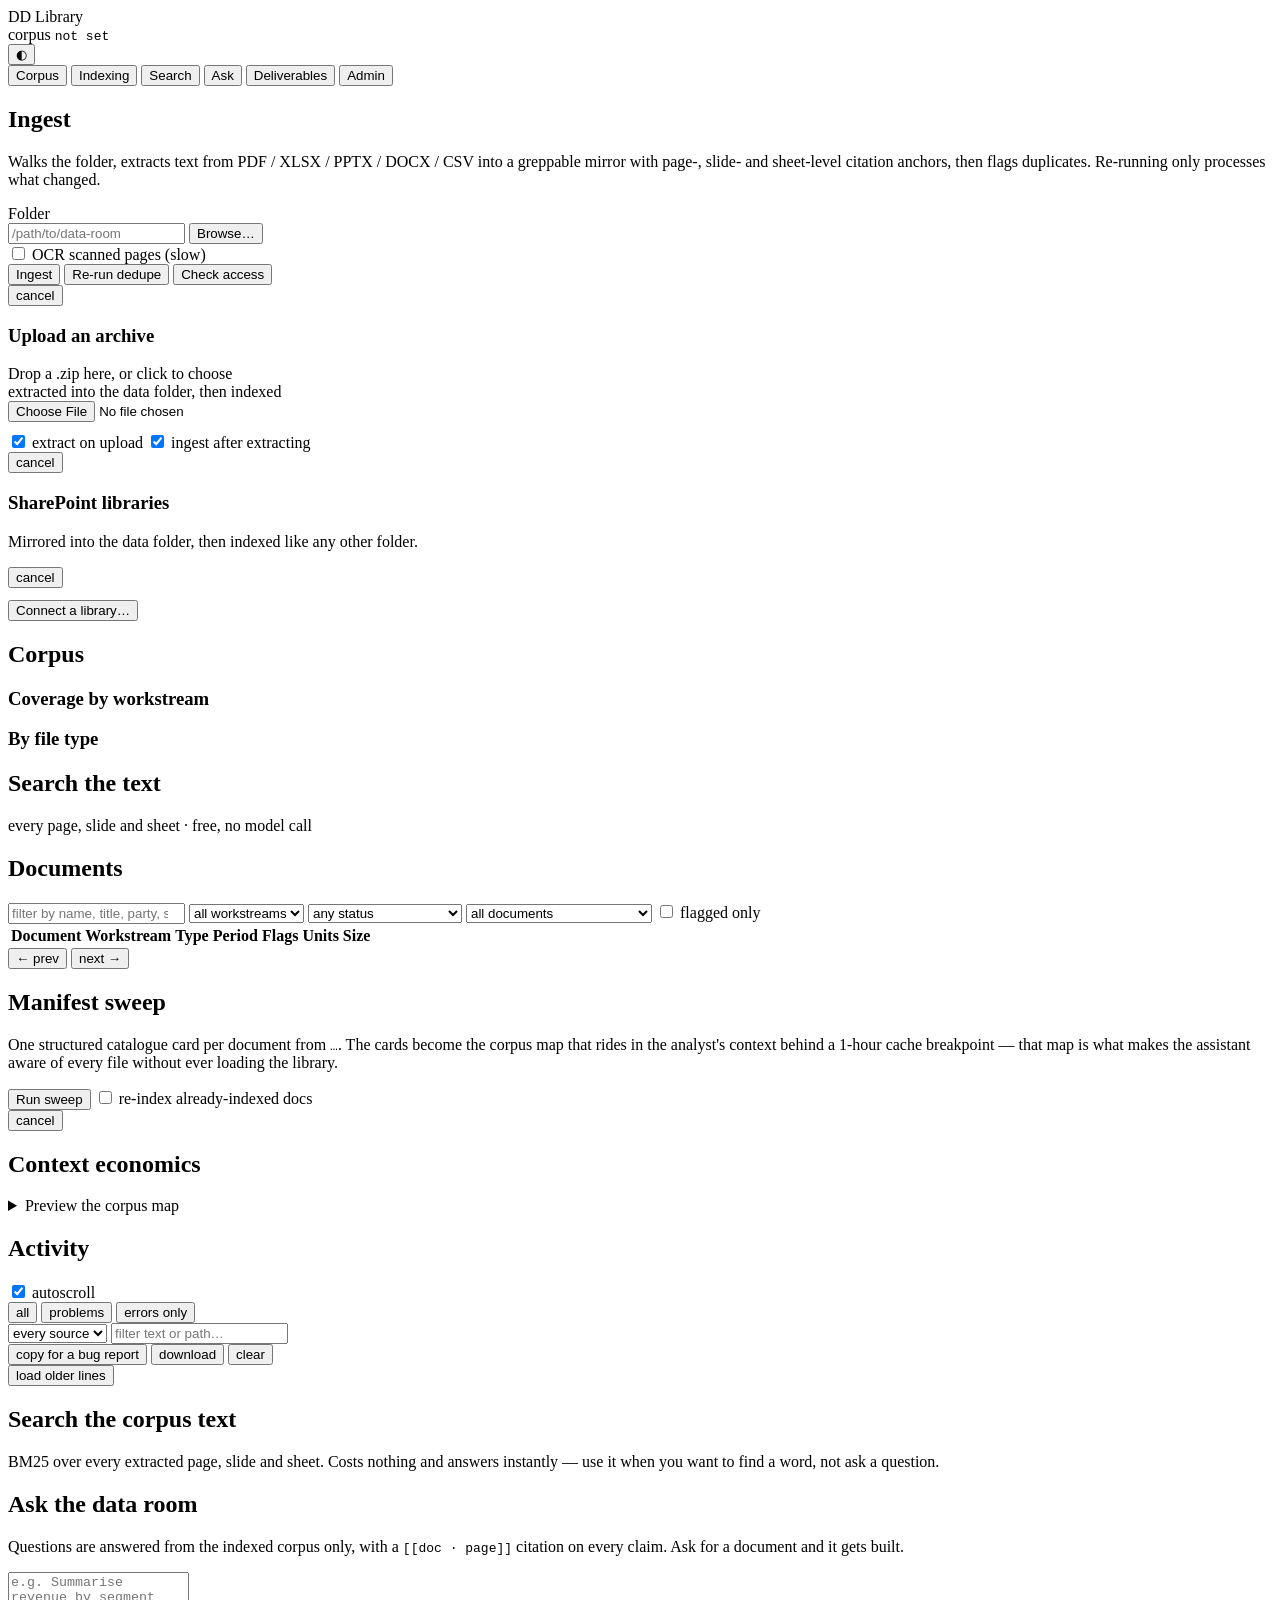
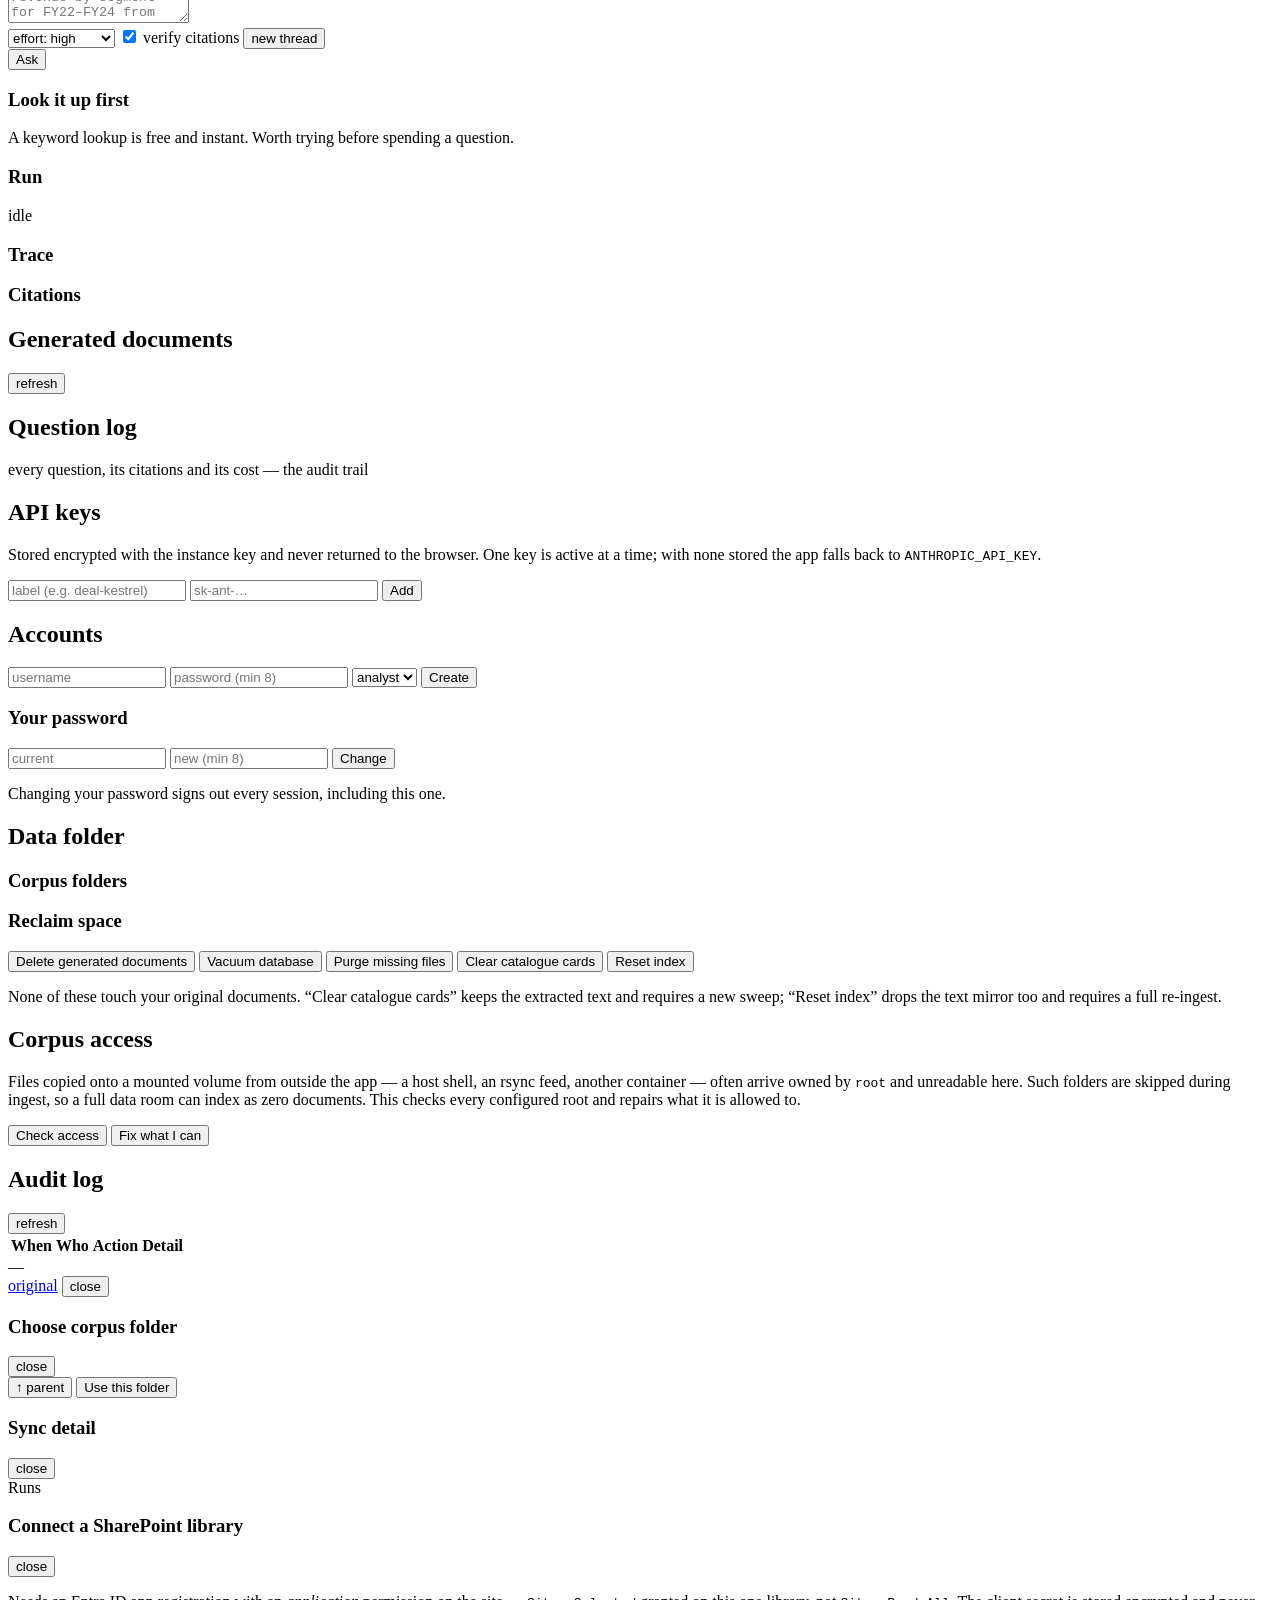
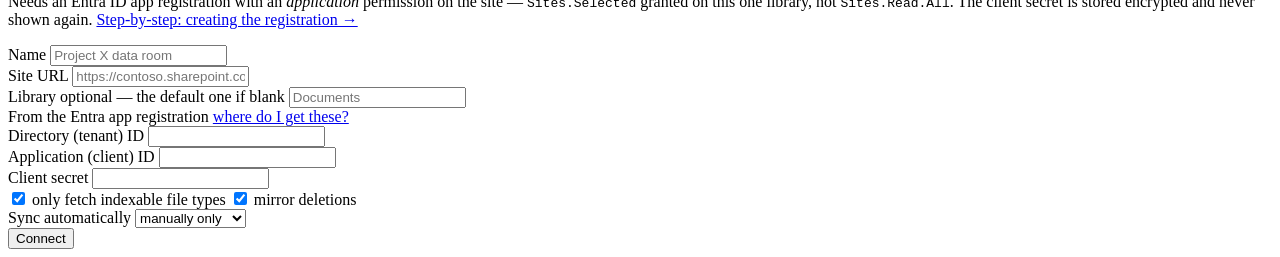
==== web/index.html @ c5b04a17 "Merge main into the search branch PR #7 (sync detail) landed on main after this branch was cut. Both" ====
<!doctype html>
<html lang="en">
<head>
<meta charset="utf-8">
<meta name="viewport" content="width=device-width, initial-scale=1">
<title>DD Library</title>
<link rel="icon" href="data:image/svg+xml,%3Csvg xmlns='http://www.w3.org/2000/svg' viewBox='0 0 32 32'%3E%3Crect width='32' height='32' rx='7' fill='%230f766e'/%3E%3Crect x='9' y='8' width='4' height='16' rx='1' fill='white'/%3E%3Crect x='16' y='8' width='4' height='16' rx='1' fill='white' opacity='.65'/%3E%3C/svg%3E">
<link rel="stylesheet" href="/styles.css">
</head>
<body>

<header class="topbar">
  <div class="brand">
    <span class="mark"></span>
    <span>DD&nbsp;Library</span>
  </div>
  <div class="root-line">
    <span class="muted">corpus</span>
    <code id="corpusRoot">not set</code>
  </div>
  <div class="pills" id="headPills"></div>
  <span class="userchip" id="userChip"></span>
  <button class="ghost" id="themeToggle" title="Toggle theme">◐</button>
</header>

<nav class="tabs" id="tabs">
  <button data-tab="corpus" class="active">Corpus</button>
  <button data-tab="sweep">Indexing</button>
  <button data-tab="search">Search</button>
  <button data-tab="ask">Ask</button>
  <button data-tab="deliverables">Deliverables</button>
  <button data-tab="admin" id="adminTabBtn" class="hidden">Admin</button>
</nav>

<main>
  <!-- ─────────────── CORPUS ─────────────── -->
  <section id="tab-corpus" class="tab active">
    <div class="grid-2">
      <div class="card">
        <h2>Ingest</h2>
        <p class="muted small">
          Walks the folder, extracts text from PDF / XLSX / PPTX / DOCX / CSV into a greppable
          mirror with page-, slide- and sheet-level citation anchors, then flags duplicates.
          Re-running only processes what changed.
        </p>
        <div class="field">
          <label for="ingestPath">Folder</label>
          <div class="row">
            <input id="ingestPath" type="text" spellcheck="false" placeholder="/path/to/data-room">
            <button class="ghost" id="browseBtn">Browse…</button>
          </div>
        </div>
        <div class="row wrap gap">
          <label class="check"><input type="checkbox" id="ocrToggle"> OCR scanned pages <span class="muted small">(slow)</span></label>
        </div>
        <div class="row gap">
          <button id="ingestBtn" class="primary">Ingest</button>
          <button id="dedupeBtn" class="ghost">Re-run dedupe</button>
          <button id="accessQuickBtn" class="ghost hidden">Check access</button>
        </div>
        <div id="ingestProgress" class="progress-wrap hidden">
          <div class="progress"><div class="bar" id="ingestBar"></div></div>
          <div class="progress-meta"><span id="ingestMeta"></span><button class="link" id="ingestCancel">cancel</button></div>
        </div>

        <h3>Upload an archive</h3>
        <div class="dropzone" id="dropzone">
          <div class="big">Drop a .zip here, or click to choose</div>
          <div class="muted small" id="dropHint">extracted into the data folder, then indexed</div>
          <input type="file" id="fileInput" class="hidden" accept=".zip,.tar,.gz,.tgz,.bz2,.xz">
        </div>
        <div class="row wrap gap" style="margin-top:10px">
          <label class="check"><input type="checkbox" id="autoExtract" checked> extract on upload</label>
          <label class="check"><input type="checkbox" id="autoIngest" checked> ingest after extracting</label>
        </div>
        <div id="uploadProgress" class="progress-wrap hidden">
          <div class="progress"><div class="bar" id="uploadBar"></div></div>
          <div class="progress-meta"><span id="uploadMeta"></span></div>
        </div>
        <div id="extractProgress" class="progress-wrap hidden">
          <div class="progress"><div class="bar" id="extractBar"></div></div>
          <div class="progress-meta"><span id="extractMeta"></span><button class="link" id="extractCancel">cancel</button></div>
        </div>
        <div id="archiveList" class="rowlist" style="margin-top:12px"></div>

        <div id="syncSection" class="hidden">
          <h3>SharePoint libraries</h3>
          <p class="muted small" id="syncHint">
            Mirrored into the data folder, then indexed like any other folder.
          </p>
          <div id="syncProgress" class="progress-wrap hidden">
            <div class="progress"><div class="bar" id="syncBar"></div></div>
            <div class="progress-meta"><span id="syncMeta"></span><button class="link" id="syncCancel">cancel</button></div>
          </div>
          <div id="syncList" class="rowlist" style="margin-top:12px"></div>
          <div class="row gap" style="margin-top:10px">
            <button class="ghost" id="addConnectionBtn">Connect a library…</button>
          </div>
        </div>
      </div>

      <div class="card">
        <h2>Corpus</h2>
        <div class="stat-grid" id="statGrid"></div>
        <h3>Coverage by workstream</h3>
        <div id="workstreamBars" class="bars"></div>
        <h3>By file type</h3>
        <div id="familyBars" class="bars"></div>
      </div>
    </div>

    <div class="card">
      <div class="card-head">
        <h2>Search the text</h2>
        <span class="muted small">every page, slide and sheet · free, no model call</span>
      </div>
      <div id="searchCorpusMount"></div>
    </div>

    <div class="card">
      <div class="card-head">
        <h2>Documents</h2>
        <div class="row wrap gap">
          <input id="docQuery" type="search" placeholder="filter by name, title, party, summary…">
          <select id="docWorkstream"><option value="">all workstreams</option></select>
          <select id="docStatus">
            <option value="">any status</option>
            <option value="carded">indexed</option>
            <option value="extracted">extracted, not indexed</option>
            <option value="extract_failed">extraction failed</option>
            <option value="card_failed">indexing failed</option>
          </select>
          <select id="docDupes">
            <option value="all">all documents</option>
            <option value="near_only">near-duplicate families only</option>
            <option value="multi_path">filed in more than one place</option>
          </select>
          <label class="check"><input type="checkbox" id="docFlagged"> flagged only</label>
        </div>
      </div>
      <div class="table-scroll">
        <table id="docTable">
          <thead><tr>
            <th>Document</th><th>Workstream</th><th>Type</th><th>Period</th>
            <th>Flags</th><th class="num">Units</th><th class="num">Size</th>
          </tr></thead>
          <tbody></tbody>
        </table>
      </div>
      <div class="row between">
        <span class="muted small" id="docCount"></span>
        <div class="row gap">
          <button class="ghost" id="docPrev">← prev</button>
          <button class="ghost" id="docNext">next →</button>
        </div>
      </div>
    </div>
  </section>

  <!-- ─────────────── SWEEP ─────────────── -->
  <section id="tab-sweep" class="tab">
    <div class="grid-2">
      <div class="card">
        <h2>Manifest sweep</h2>
        <p class="muted small">
          One structured catalogue card per document from
          <code id="carderModel">…</code>. The cards become the corpus map that rides in the
          analyst's context behind a 1-hour cache breakpoint — that map is what makes the
          assistant aware of every file without ever loading the library.
        </p>
        <div class="row gap">
          <button id="sweepBtn" class="primary">Run sweep</button>
          <label class="check"><input type="checkbox" id="sweepRedo"> re-index already-indexed docs</label>
        </div>
        <div id="sweepProgress" class="progress-wrap hidden">
          <div class="progress"><div class="bar" id="sweepBar"></div></div>
          <div class="progress-meta"><span id="sweepMeta"></span><button class="link" id="sweepCancel">cancel</button></div>
        </div>
        <div class="stat-grid tight" id="sweepStats"></div>
      </div>

      <div class="card">
        <h2>Context economics</h2>
        <div class="stat-grid tight" id="manifestStats"></div>
        <p class="muted small" id="manifestNote"></p>
        <details>
          <summary>Preview the corpus map</summary>
          <pre id="manifestPreview" class="pre-scroll">—</pre>
        </details>
      </div>
    </div>

    <div class="card">
      <div class="card-head">
        <h2>Activity</h2>
        <div class="row gap">
          <span id="logCounts" class="small muted"></span>
          <label class="check"><input type="checkbox" id="logAutoscroll" checked> autoscroll</label>
        </div>
      </div>
      <div class="row gap wrap log-filters">
        <div class="seg" id="logLevelFilter" role="group" aria-label="Log level filter">
          <button class="on" data-levels="">all</button>
          <button data-levels="error,warn">problems</button>
          <button data-levels="error">errors only</button>
        </div>
        <select id="logSource" title="Where the line came from">
          <option value="">every source</option>
        </select>
        <input id="logSearch" type="search" placeholder="filter text or path…"
               autocomplete="off" spellcheck="false">
        <div class="grow"></div>
        <button class="ghost" id="logCopy" title="Copy the filtered log, with tracebacks">
          copy for a bug report</button>
        <button class="ghost" id="logDownload" title="Download the filtered log as a text file">
          download</button>
        <button class="ghost" id="logClear" title="Delete the stored log lines">clear</button>
      </div>
      <div id="log" class="log"></div>
      <div class="row gap">
        <button class="ghost small" id="logMore">load older lines</button>
        <span id="logHint" class="small muted"></span>
      </div>
    </div>
  </section>

  <!-- ─────────────── SEARCH ─────────────── -->
  <section id="tab-search" class="tab">
    <div class="card">
      <div class="card-head">
        <h2>Search the corpus text</h2>
        <span class="muted small">
          BM25 over every extracted page, slide and sheet. Costs nothing and answers
          instantly — use it when you want to find a word, not ask a question.
        </span>
      </div>
      <div id="searchFullMount"></div>
    </div>
  </section>

  <!-- ─────────────── ASK ─────────────── -->
  <section id="tab-ask" class="tab">
    <div class="ask-layout">
      <div class="ask-main">
        <div id="thread" class="thread">
          <div class="empty">
            <h2>Ask the data room</h2>
            <p class="muted">
              Questions are answered from the indexed corpus only, with a
              <code>[[doc&nbsp;·&nbsp;page]]</code> citation on every claim. Ask for a document and it
              gets built.
            </p>
            <div class="suggestions" id="suggestions"></div>
          </div>
        </div>
        <form class="composer" id="askForm">
          <textarea id="question" rows="3" placeholder="e.g. Summarise revenue by segment for FY22–FY24 from the audited accounts, and flag any inconsistency with the management deck."></textarea>
          <div class="composer-bar">
            <div class="row gap wrap">
              <select id="effort" title="Reasoning effort">
                <option value="low">effort: low</option>
                <option value="medium">effort: medium</option>
                <option value="high" selected>effort: high</option>
                <option value="xhigh">effort: xhigh</option>
                <option value="max">effort: max</option>
              </select>
              <label class="check"><input type="checkbox" id="verifyToggle" checked> verify citations</label>
              <button type="button" class="ghost" id="newThread">new thread</button>
            </div>
            <button type="submit" class="primary" id="askBtn">Ask</button>
          </div>
        </form>
      </div>

      <aside class="ask-side">
        <div class="side-card">
          <h3>Look it up first</h3>
          <p class="muted small">
            A keyword lookup is free and instant. Worth trying before spending a question.
          </p>
          <div id="searchAskMount"></div>
        </div>
        <div class="side-card">
          <h3>Run</h3>
          <div id="runMeta" class="muted small">idle</div>
        </div>
        <div class="side-card">
          <h3>Trace</h3>
          <div id="trace" class="trace"></div>
        </div>
        <div class="side-card">
          <h3>Citations</h3>
          <div id="citations" class="citations"></div>
        </div>
      </aside>
    </div>
  </section>

  <!-- ─────────────── DELIVERABLES ─────────────── -->
  <section id="tab-deliverables" class="tab">
    <div class="card">
      <div class="card-head"><h2>Generated documents</h2>
        <button class="ghost" id="refreshArtifacts">refresh</button></div>
      <div id="artifacts" class="artifacts"></div>
    </div>
    <div class="card">
      <div class="card-head"><h2>Question log</h2>
        <span class="muted small">every question, its citations and its cost — the audit trail</span></div>
      <div id="qaLog" class="qa-log"></div>
    </div>
  </section>

  <!-- ─────────────── ADMIN ─────────────── -->
  <section id="tab-admin" class="tab">
    <div class="admin-grid">
      <div class="card">
        <div class="card-head"><h2>API keys</h2><span class="muted small" id="keySource"></span></div>
        <p class="muted small">
          Stored encrypted with the instance key and never returned to the browser. One key is
          active at a time; with none stored the app falls back to <code>ANTHROPIC_API_KEY</code>.
        </p>
        <div class="row wrap gap">
          <input id="keyLabel" type="text" placeholder="label (e.g. deal-kestrel)" style="width:170px">
          <input id="keyValue" type="password" placeholder="sk-ant-…" style="flex:1;min-width:180px"
                 autocomplete="off" spellcheck="false">
          <button class="primary" id="addKeyBtn">Add</button>
        </div>
        <div id="keyList" class="rowlist" style="margin-top:12px"></div>
      </div>

      <div class="card">
        <div class="card-head"><h2>Accounts</h2><span class="muted small" id="accountCount"></span></div>
        <p class="muted small" id="budgetNote"></p>
        <div class="row wrap gap">
          <input id="newUsername" type="text" placeholder="username" style="width:150px"
                 spellcheck="false" autocapitalize="none">
          <input id="newPassword" type="password" placeholder="password (min 8)" style="width:170px"
                 autocomplete="new-password">
          <select id="newRole"><option value="analyst">analyst</option><option value="admin">admin</option></select>
          <button class="primary" id="addUserBtn">Create</button>
        </div>
        <div id="userList" class="rowlist" style="margin-top:12px"></div>
        <h3>Your password</h3>
        <div class="row wrap gap">
          <input id="curPassword" type="password" placeholder="current" style="width:150px" autocomplete="current-password">
          <input id="nextPassword" type="password" placeholder="new (min 8)" style="width:150px" autocomplete="new-password">
          <button class="ghost" id="changePwBtn">Change</button>
        </div>
        <p class="muted small">Changing your password signs out every session, including this one.</p>
      </div>

      <div class="card">
        <div class="card-head"><h2>Data folder</h2><span class="muted small" id="dataDirPath"></span></div>
        <div class="usage-bar" id="usageBar"></div>
        <div class="usage-legend" id="usageLegend"></div>
        <h3>Corpus folders</h3>
        <div id="rootList" class="rowlist"></div>
        <h3>Reclaim space</h3>
        <div class="row wrap gap">
          <button class="ghost" data-op="clear_artifacts">Delete generated documents</button>
          <button class="ghost" data-op="vacuum">Vacuum database</button>
          <button class="ghost" data-op="purge_missing">Purge missing files</button>
          <button class="danger" data-op="clear_cards">Clear catalogue cards</button>
          <button class="danger" data-op="reset_index">Reset index</button>
        </div>
        <p class="muted small" id="storageNote">
          None of these touch your original documents. “Clear catalogue cards” keeps the extracted
          text and requires a new sweep; “Reset index” drops the text mirror too and requires a
          full re-ingest.
        </p>
      </div>

      <div class="card">
        <div class="card-head"><h2>Corpus access</h2>
          <span class="muted small" id="accessIdentity"></span></div>
        <p class="muted small">
          Files copied onto a mounted volume from outside the app — a host shell, an rsync feed,
          another container — often arrive owned by <code>root</code> and unreadable here. Such
          folders are skipped during ingest, so a full data room can index as zero documents.
          This checks every configured root and repairs what it is allowed to.
        </p>
        <div class="row gap">
          <button class="primary" id="accessCheckBtn">Check access</button>
          <button class="ghost hidden" id="accessRepairBtn">Fix what I can</button>
        </div>
        <div id="accessReport" style="margin-top:12px"></div>
      </div>

      <div class="card">
        <div class="card-head"><h2>Audit log</h2>
          <button class="ghost" id="refreshAudit">refresh</button></div>
        <div class="table-scroll" style="max-height:420px">
          <table class="audit-table" id="auditTable">
            <thead><tr><th>When</th><th>Who</th><th>Action</th><th>Detail</th></tr></thead>
            <tbody></tbody>
          </table>
        </div>
      </div>
    </div>
  </section>
</main>

<!-- document reader -->
<div id="drawer" class="drawer">
  <div class="drawer-head">
    <div>
      <div id="drawerTitle" class="drawer-title">—</div>
      <code id="drawerPath" class="muted small"></code>
    </div>
    <div class="row gap">
      <a id="drawerOriginal" class="ghost btn" href="#" download>original</a>
      <button class="ghost" id="drawerClose">close</button>
    </div>
  </div>
  <div class="drawer-body">
    <div class="drawer-meta" id="drawerMeta"></div>
    <div class="drawer-anchors" id="drawerAnchors"></div>
    <pre id="drawerText" class="pre-scroll"></pre>
  </div>
</div>
<div id="scrim" class="scrim"></div>

<!-- folder picker -->
<div id="picker" class="modal">
  <div class="modal-body">
    <div class="row between">
      <h3>Choose corpus folder</h3>
      <button class="ghost" id="pickerClose">close</button>
    </div>
    <code id="pickerPath" class="muted small"></code>
    <div id="pickerHere" class="muted small"></div>
    <div id="pickerList" class="picker-list"></div>
    <div class="row between">
      <button class="ghost" id="pickerUp">↑ parent</button>
      <button class="primary" id="pickerUse">Use this folder</button>
    </div>
  </div>
</div>

<div id="runModal" class="modal">
  <div class="modal-body wide">
    <div class="row between">
      <h3 id="runTitle">Sync detail</h3>
      <button class="ghost" id="runClose">close</button>
    </div>
    <div class="run-layout">
      <div class="run-history">
        <div class="fieldset-head"><span>Runs</span></div>
        <div id="runList" class="rowlist"></div>
      </div>
      <div class="run-detail" id="runDetail"></div>
    </div>
  </div>
</div>

<div id="connectModal" class="modal">
  <div class="modal-body">
    <div class="row between">
      <h3 id="connectTitle">Connect a SharePoint library</h3>
      <button class="ghost" id="connectClose">close</button>
    </div>
    <p class="muted small">
      Needs an Entra ID app registration with an <em>application</em> permission on the
      site — <code>Sites.Selected</code> granted on this one library, not
      <code>Sites.Read.All</code>. The client secret is stored encrypted and never
      shown again.
      <a class="link" href="/help/sharepoint" target="_blank" rel="noopener">
        Step-by-step: creating the registration&nbsp;&rarr;</a>
    </p>
    <div class="field">
      <label for="cxLabel">Name</label>
      <input id="cxLabel" type="text" placeholder="Project X data room">
    </div>
    <div class="field">
      <label for="cxSite">Site URL</label>
      <input id="cxSite" type="text" spellcheck="false"
             placeholder="https://contoso.sharepoint.com/sites/ProjectX">
    </div>
    <div class="field">
      <label for="cxLibrary">Library <span class="muted small">optional — the default one if blank</span></label>
      <input id="cxLibrary" type="text" spellcheck="false" placeholder="Documents">
    </div>
    <div class="fieldset-head">
      <span>From the Entra app registration</span>
      <a class="link" href="/help/sharepoint" target="_blank" rel="noopener"
         id="cxHelpLink">where do I get these?</a>
    </div>
    <div class="field">
      <label for="cxTenant">Directory (tenant) ID</label>
      <input id="cxTenant" type="text" spellcheck="false" autocomplete="off">
    </div>
    <div class="field">
      <label for="cxClientId">Application (client) ID</label>
      <input id="cxClientId" type="text" spellcheck="false" autocomplete="off">
    </div>
    <div class="field">
      <label for="cxSecret">Client secret <span class="muted small" id="cxSecretHint"></span></label>
      <input id="cxSecret" type="password" spellcheck="false" autocomplete="new-password">
    </div>
    <div class="row wrap gap">
      <label class="check"><input type="checkbox" id="cxSupportedOnly" checked>
        only fetch indexable file types</label>
      <label class="check"><input type="checkbox" id="cxMirrorDeletions" checked>
        mirror deletions</label>
    </div>
    <div class="field">
      <label for="cxInterval">Sync automatically</label>
      <select id="cxInterval">
        <option value="0" selected>manually only</option>
        <option value="60">every hour</option>
        <option value="240">every 4 hours</option>
        <option value="720">every 12 hours</option>
        <option value="1440">daily</option>
      </select>
    </div>
    <div class="row between">
      <span class="muted small" id="connectStatus"></span>
      <button class="primary" id="connectSave">Connect</button>
    </div>
  </div>
</div>

<div id="toast" class="toast"></div>

<script src="/app.js"></script>
</body>
</html>
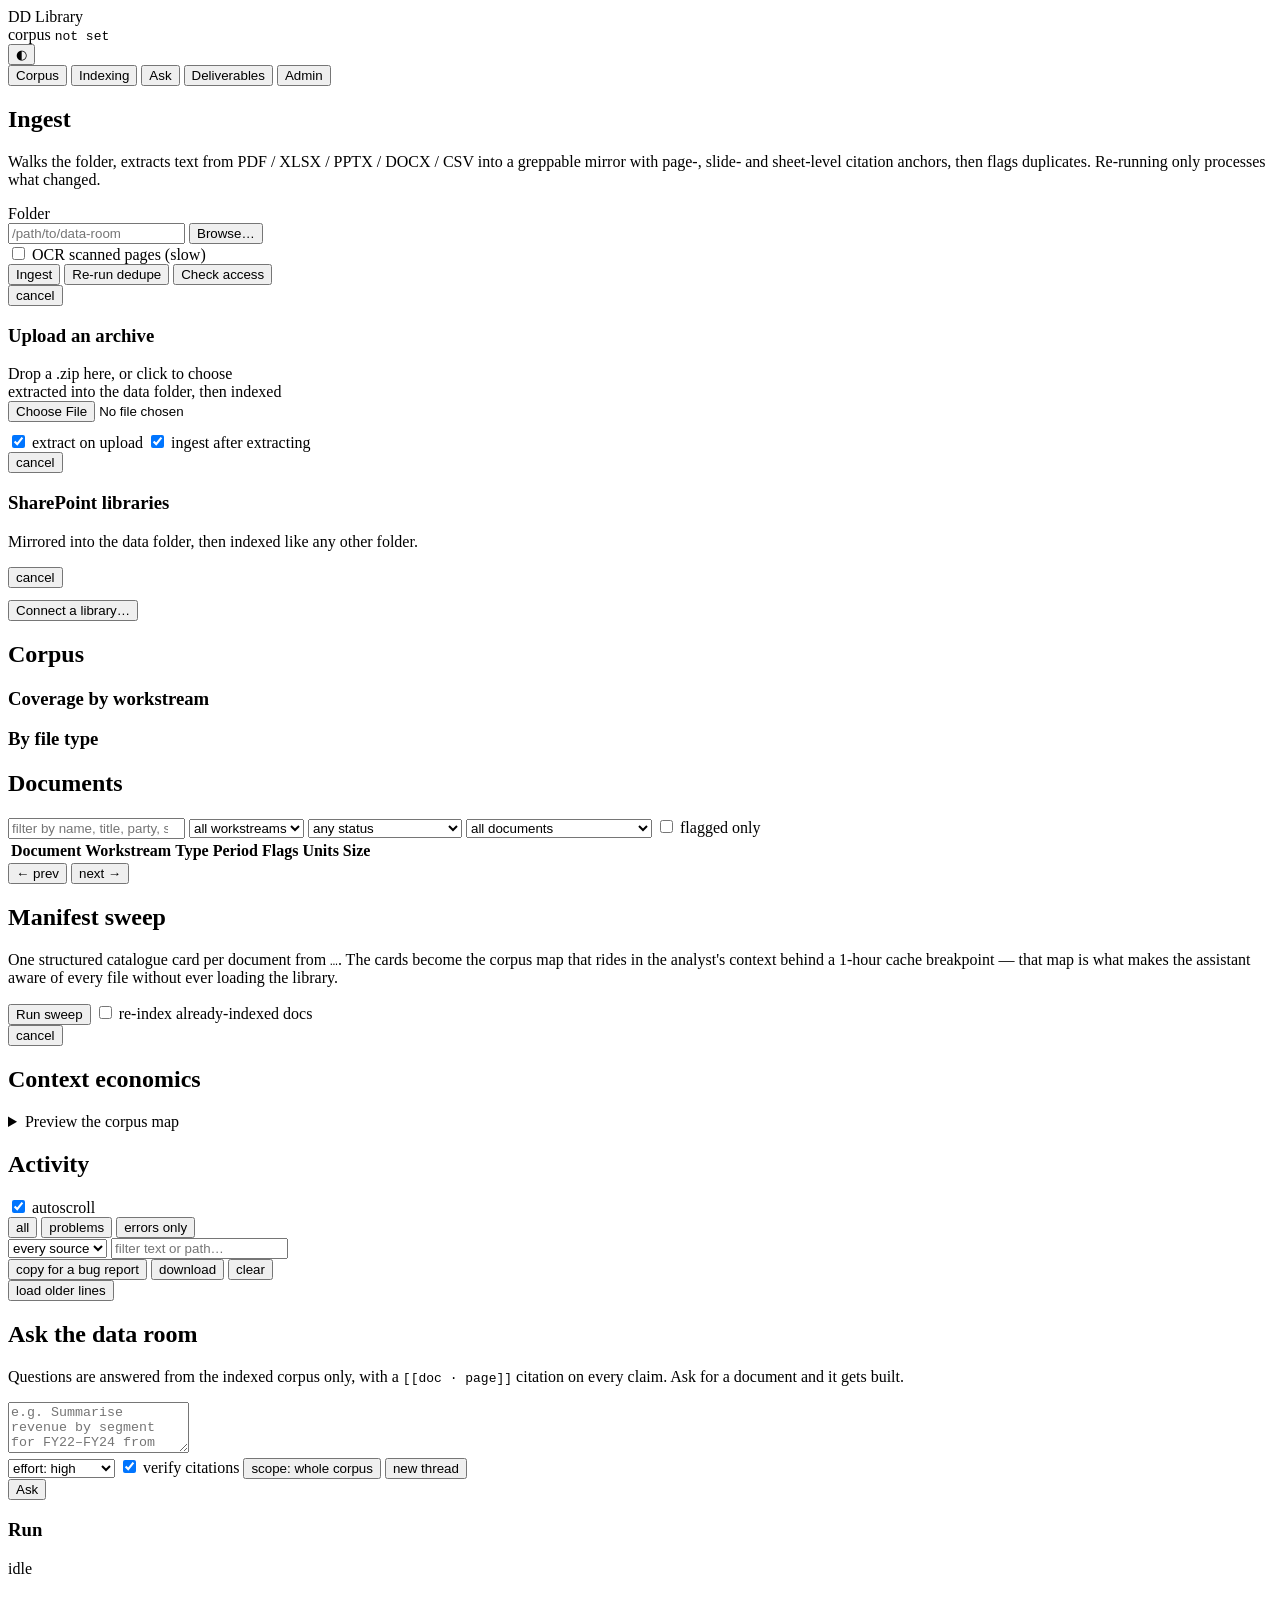
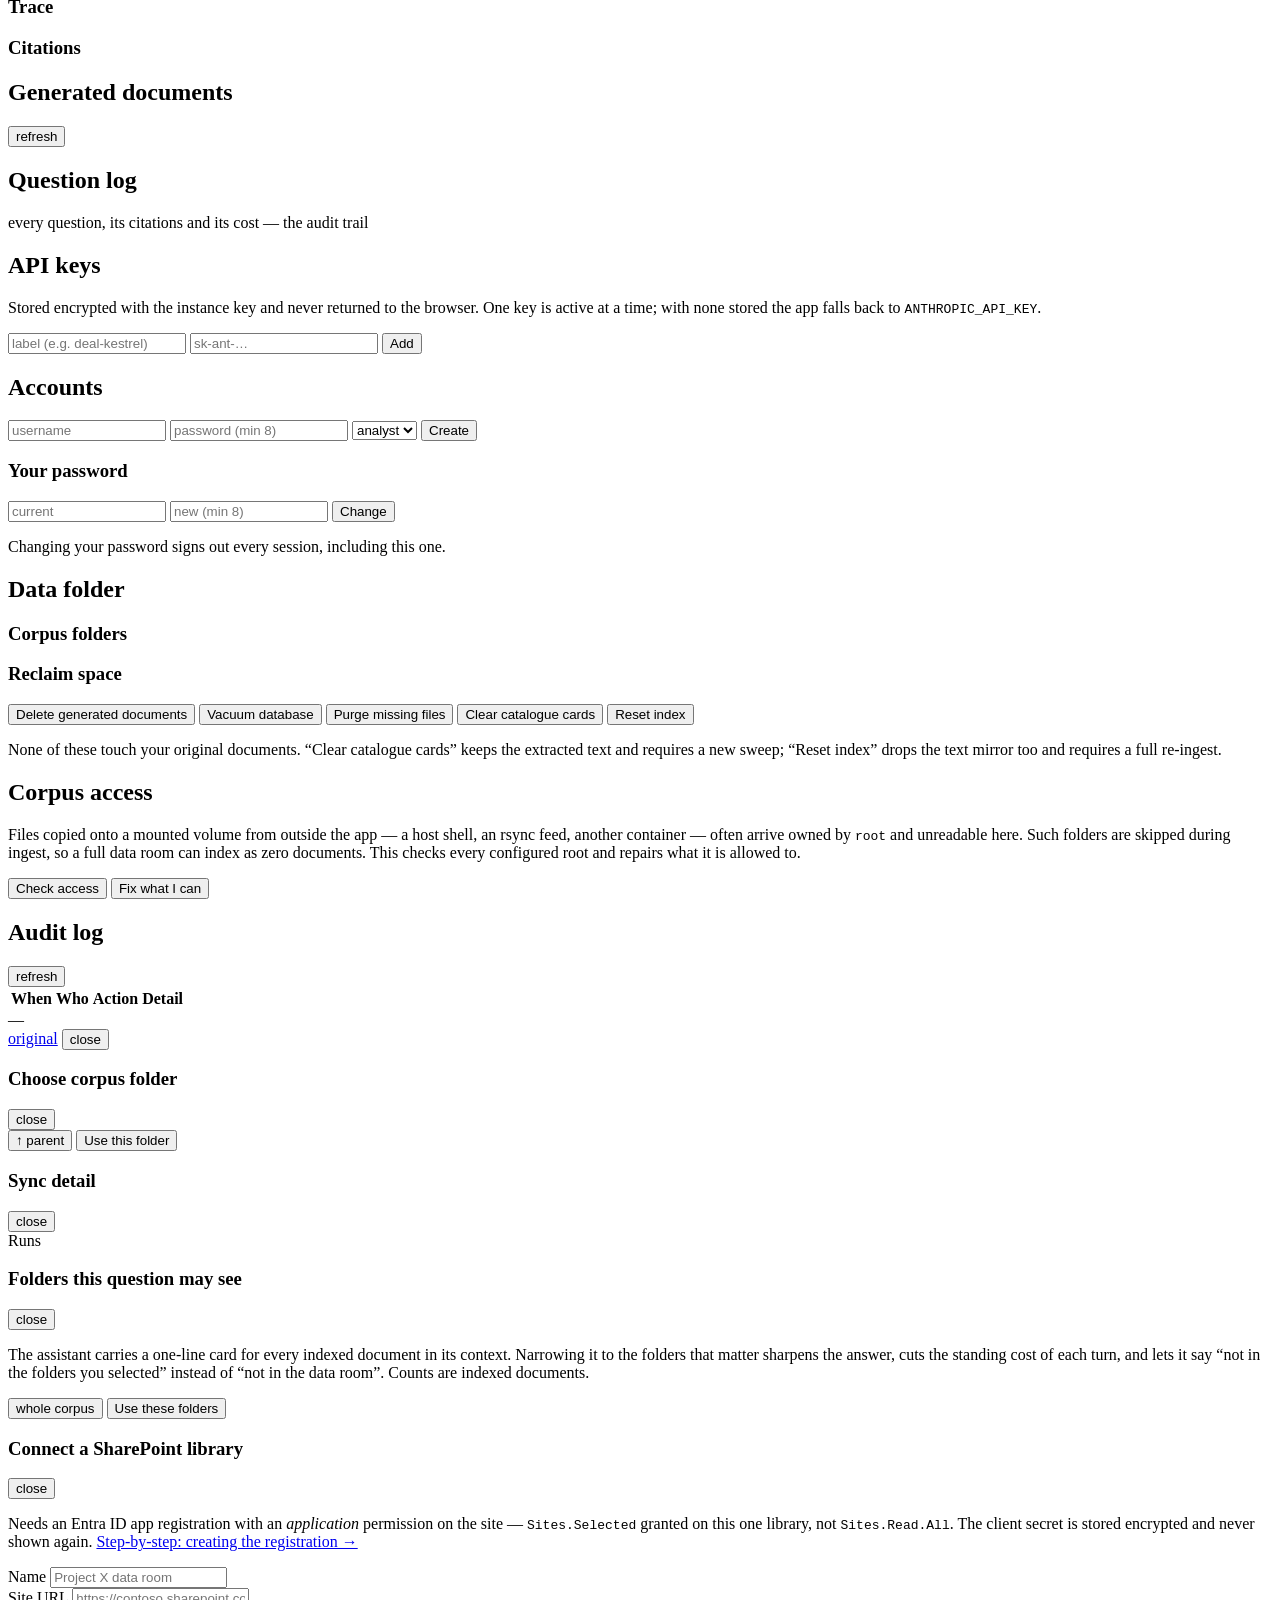
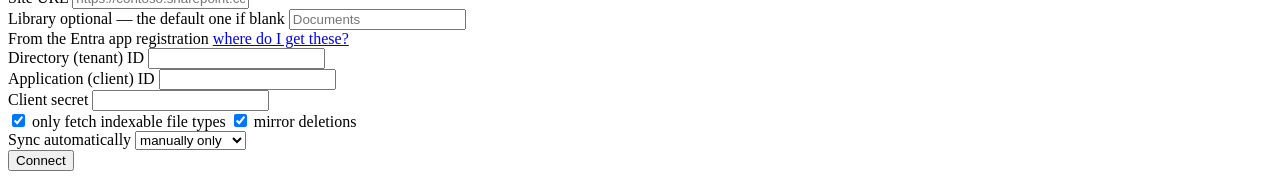
==== commit 9342b5a2: "wip: folder-scoped questions" ====
--- a/web/index.html
+++ b/web/index.html
@@ -26,7 +26,6 @@
 <nav class="tabs" id="tabs">
   <button data-tab="corpus" class="active">Corpus</button>
   <button data-tab="sweep">Indexing</button>
-  <button data-tab="search">Search</button>
   <button data-tab="ask">Ask</button>
   <button data-tab="deliverables">Deliverables</button>
   <button data-tab="admin" id="adminTabBtn" class="hidden">Admin</button>
@@ -107,14 +106,6 @@
         <h3>By file type</h3>
         <div id="familyBars" class="bars"></div>
       </div>
-    </div>
-
-    <div class="card">
-      <div class="card-head">
-        <h2>Search the text</h2>
-        <span class="muted small">every page, slide and sheet · free, no model call</span>
-      </div>
-      <div id="searchCorpusMount"></div>
     </div>
 
     <div class="card">
@@ -224,20 +215,6 @@
     </div>
   </section>
 
-  <!-- ─────────────── SEARCH ─────────────── -->
-  <section id="tab-search" class="tab">
-    <div class="card">
-      <div class="card-head">
-        <h2>Search the corpus text</h2>
-        <span class="muted small">
-          BM25 over every extracted page, slide and sheet. Costs nothing and answers
-          instantly — use it when you want to find a word, not ask a question.
-        </span>
-      </div>
-      <div id="searchFullMount"></div>
-    </div>
-  </section>
-
   <!-- ─────────────── ASK ─────────────── -->
   <section id="tab-ask" class="tab">
     <div class="ask-layout">
@@ -265,6 +242,7 @@
                 <option value="max">effort: max</option>
               </select>
               <label class="check"><input type="checkbox" id="verifyToggle" checked> verify citations</label>
+              <button type="button" class="ghost" id="scopeChip" title="Limit this question to part of the library">scope: whole corpus</button>
               <button type="button" class="ghost" id="newThread">new thread</button>
             </div>
             <button type="submit" class="primary" id="askBtn">Ask</button>
@@ -273,13 +251,6 @@
       </div>
 
       <aside class="ask-side">
-        <div class="side-card">
-          <h3>Look it up first</h3>
-          <p class="muted small">
-            A keyword lookup is free and instant. Worth trying before spending a question.
-          </p>
-          <div id="searchAskMount"></div>
-        </div>
         <div class="side-card">
           <h3>Run</h3>
           <div id="runMeta" class="muted small">idle</div>
@@ -453,6 +424,29 @@
   </div>
 </div>
 
+<div id="scopeModal" class="modal">
+  <div class="modal-body">
+    <div class="row between">
+      <h3>Folders this question may see</h3>
+      <button class="ghost" id="scopeClose">close</button>
+    </div>
+    <p class="muted small">
+      The assistant carries a one-line card for every indexed document in its context.
+      Narrowing it to the folders that matter sharpens the answer, cuts the standing
+      cost of each turn, and lets it say “not in the folders you selected” instead of
+      “not in the data room”. Counts are indexed documents.
+    </p>
+    <div id="scopeTree" class="scope-tree"></div>
+    <div class="row between wrap">
+      <div id="scopeEstimate" class="muted small"></div>
+      <div class="row gap">
+        <button type="button" class="ghost" id="scopeClear">whole corpus</button>
+        <button type="button" class="primary" id="scopeApply">Use these folders</button>
+      </div>
+    </div>
+  </div>
+</div>
+
 <div id="connectModal" class="modal">
   <div class="modal-body">
     <div class="row between">
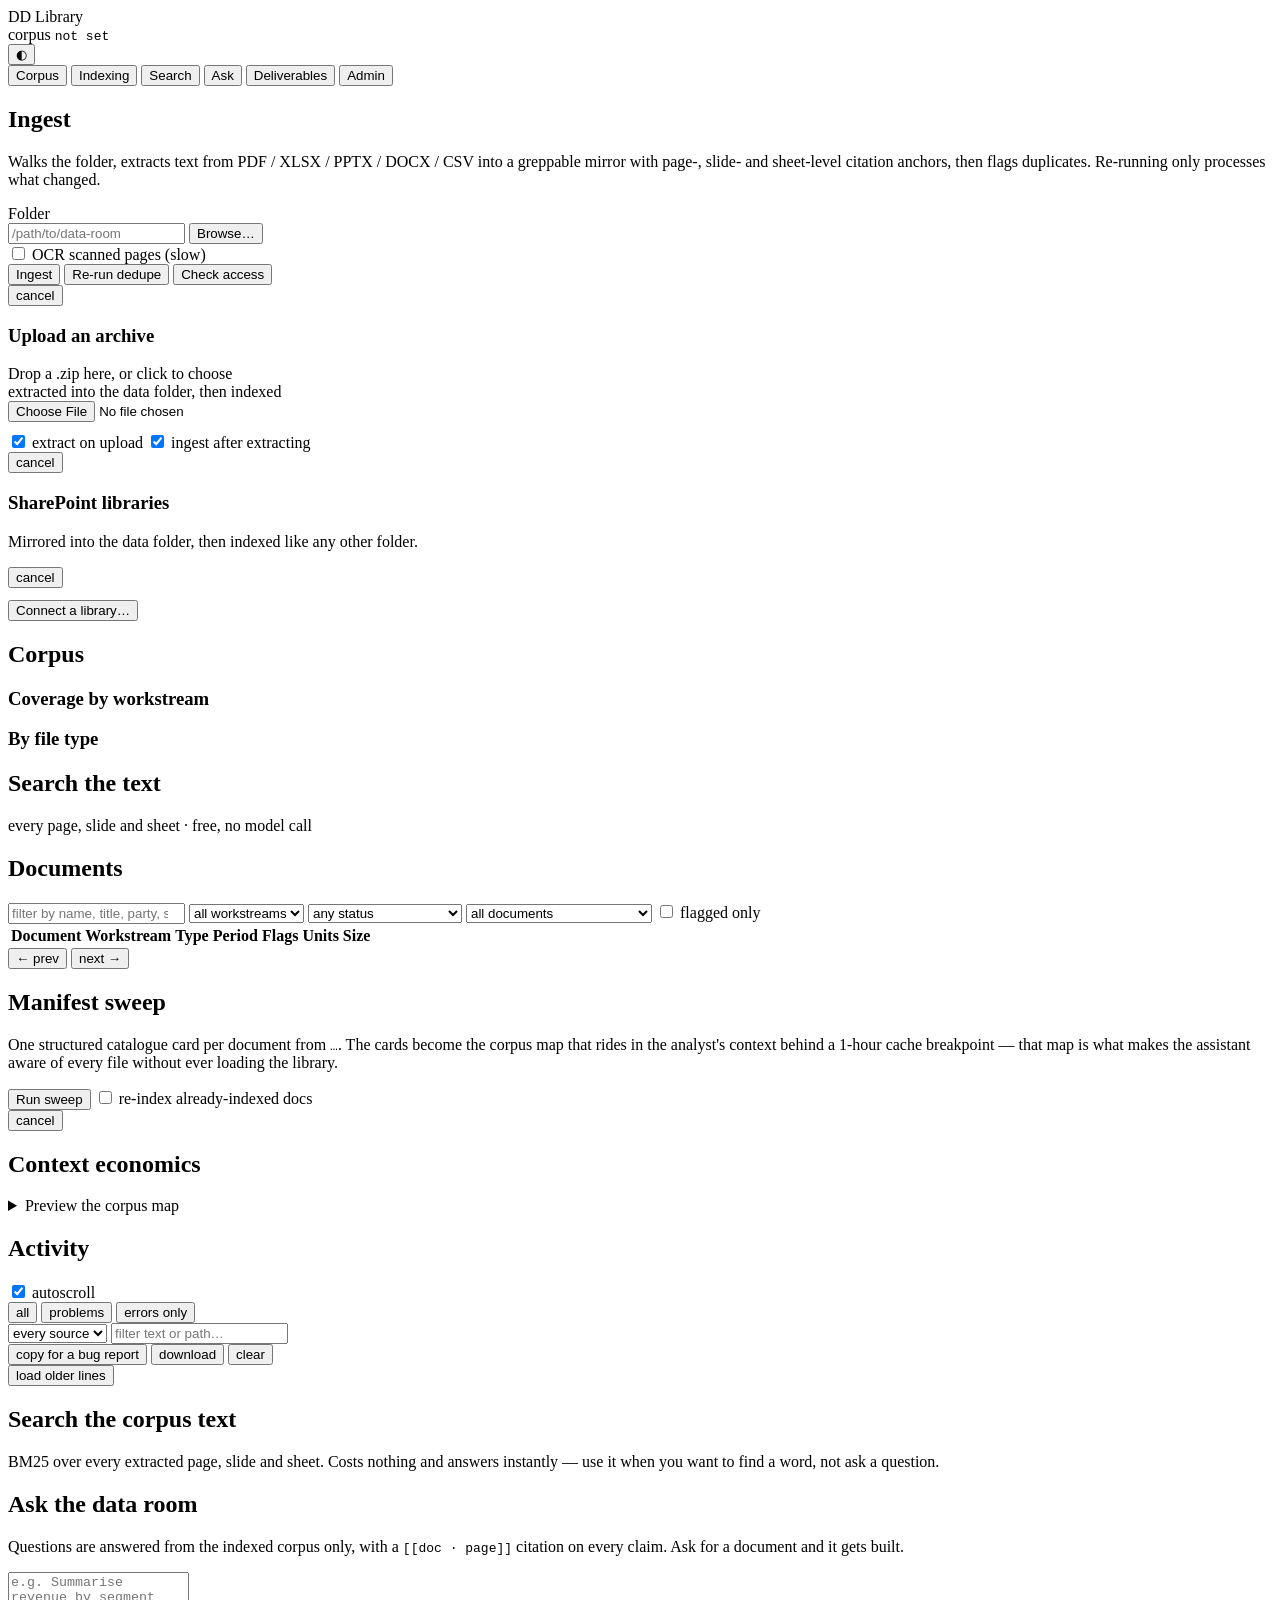
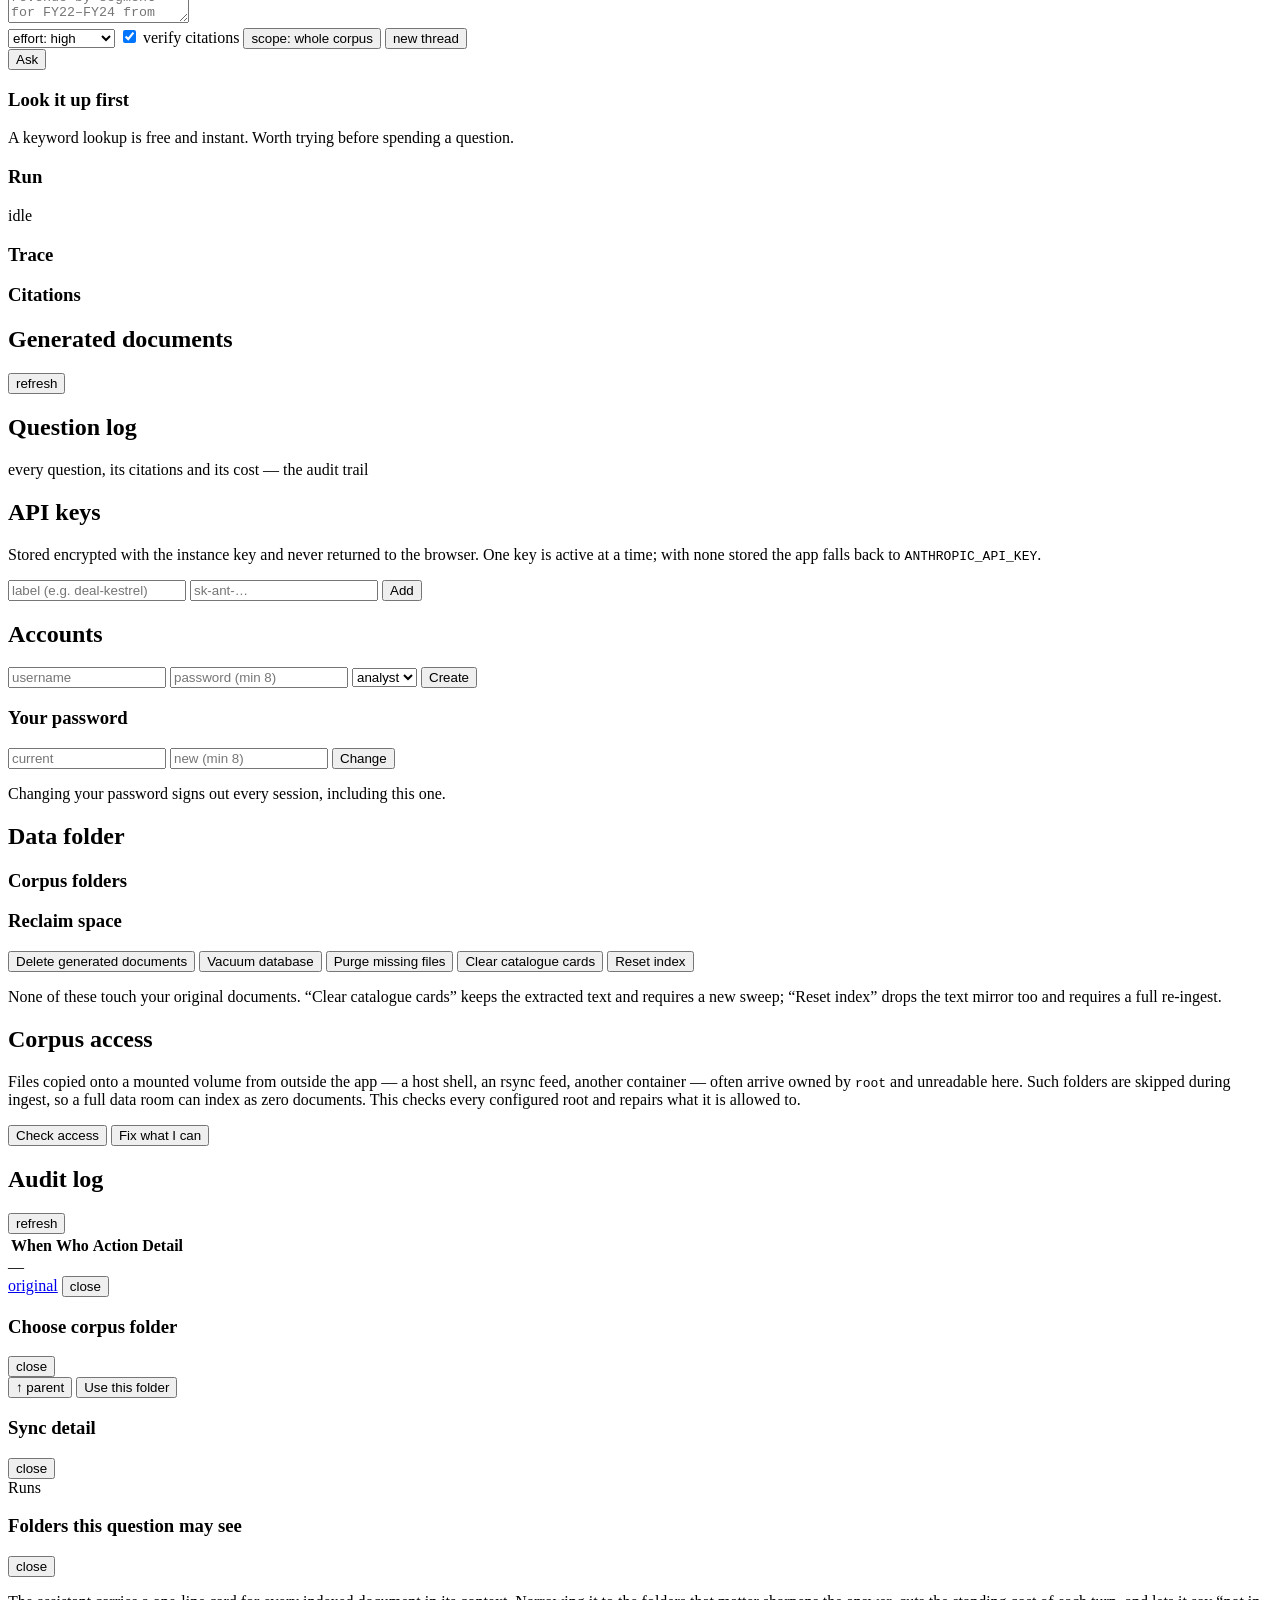
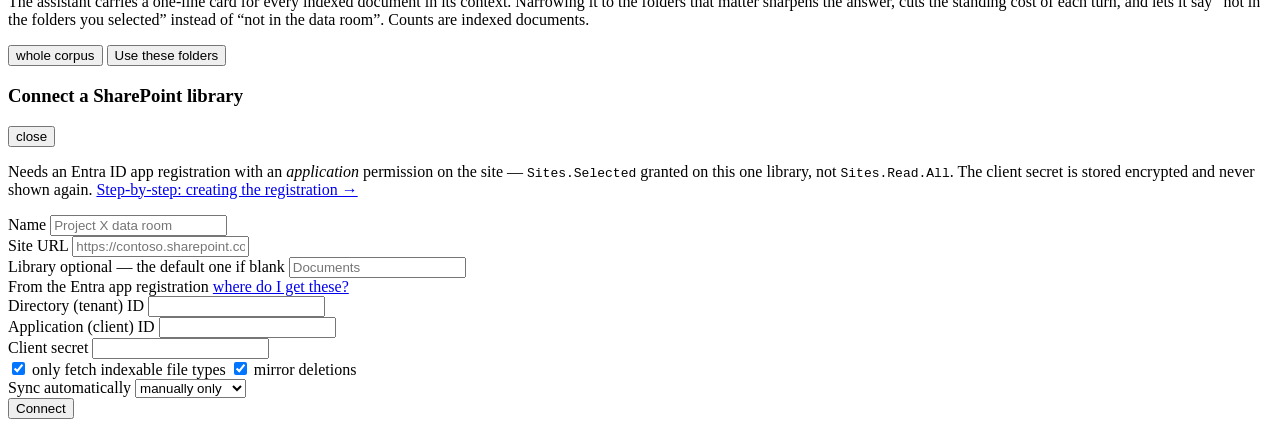
==== commit 44bb0b2d: "Merge origin/main into folder-scope branch" ====
--- a/web/index.html
+++ b/web/index.html
@@ -26,6 +26,7 @@
 <nav class="tabs" id="tabs">
   <button data-tab="corpus" class="active">Corpus</button>
   <button data-tab="sweep">Indexing</button>
+  <button data-tab="search">Search</button>
   <button data-tab="ask">Ask</button>
   <button data-tab="deliverables">Deliverables</button>
   <button data-tab="admin" id="adminTabBtn" class="hidden">Admin</button>
@@ -106,6 +107,14 @@
         <h3>By file type</h3>
         <div id="familyBars" class="bars"></div>
       </div>
+    </div>
+
+    <div class="card">
+      <div class="card-head">
+        <h2>Search the text</h2>
+        <span class="muted small">every page, slide and sheet · free, no model call</span>
+      </div>
+      <div id="searchCorpusMount"></div>
     </div>
 
     <div class="card">
@@ -215,6 +224,20 @@
     </div>
   </section>
 
+  <!-- ─────────────── SEARCH ─────────────── -->
+  <section id="tab-search" class="tab">
+    <div class="card">
+      <div class="card-head">
+        <h2>Search the corpus text</h2>
+        <span class="muted small">
+          BM25 over every extracted page, slide and sheet. Costs nothing and answers
+          instantly — use it when you want to find a word, not ask a question.
+        </span>
+      </div>
+      <div id="searchFullMount"></div>
+    </div>
+  </section>
+
   <!-- ─────────────── ASK ─────────────── -->
   <section id="tab-ask" class="tab">
     <div class="ask-layout">
@@ -252,6 +275,13 @@
 
       <aside class="ask-side">
         <div class="side-card">
+          <h3>Look it up first</h3>
+          <p class="muted small">
+            A keyword lookup is free and instant. Worth trying before spending a question.
+          </p>
+          <div id="searchAskMount"></div>
+        </div>
+        <div class="side-card">
           <h3>Run</h3>
           <div id="runMeta" class="muted small">idle</div>
         </div>
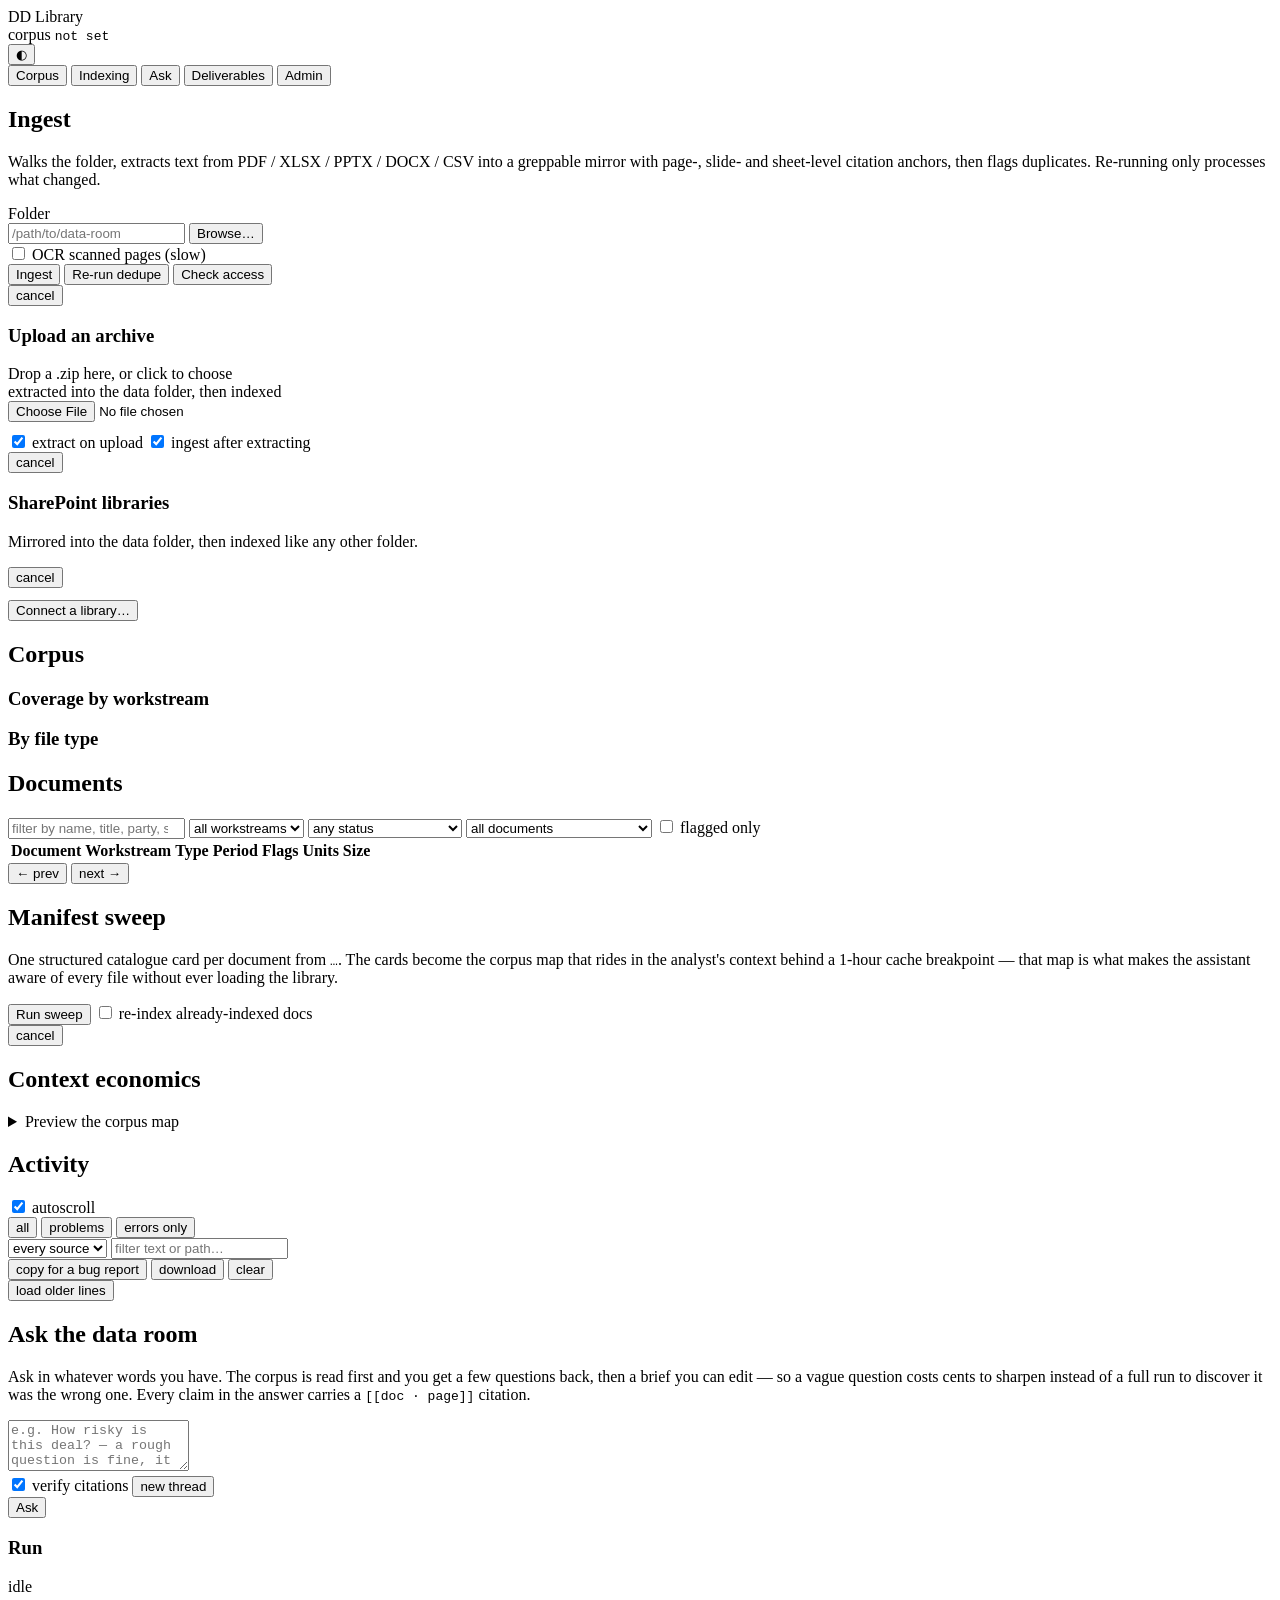
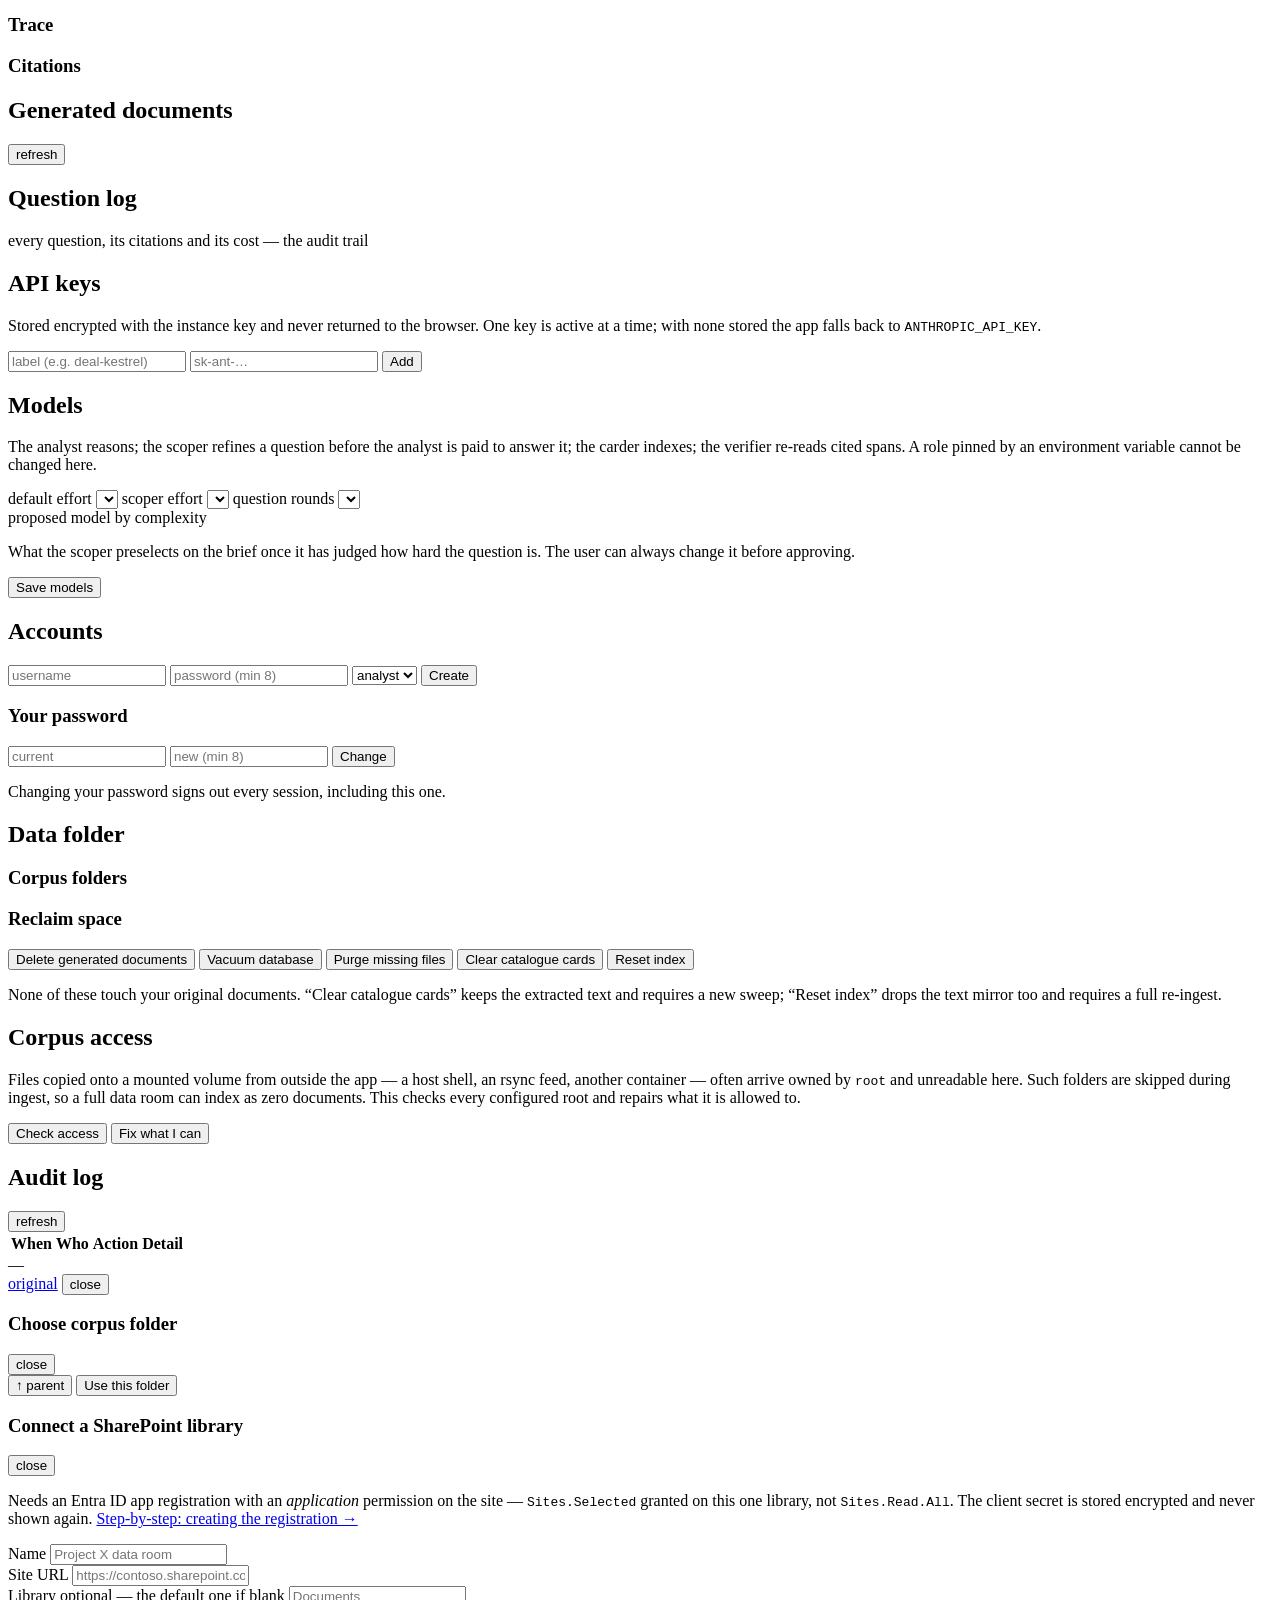
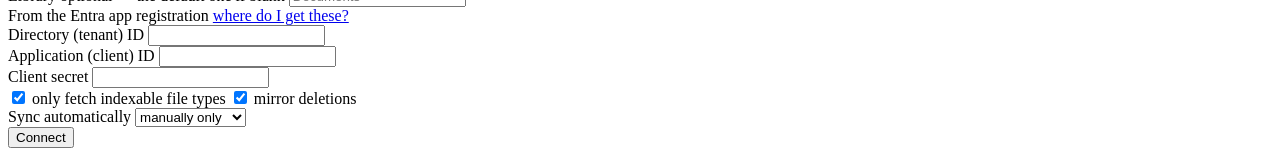
==== commit 62b77276: "Scope every question before the analyst is paid to answer it A vague question used to cost a full op" ====
--- a/web/index.html
+++ b/web/index.html
@@ -26,7 +26,6 @@
 <nav class="tabs" id="tabs">
   <button data-tab="corpus" class="active">Corpus</button>
   <button data-tab="sweep">Indexing</button>
-  <button data-tab="search">Search</button>
   <button data-tab="ask">Ask</button>
   <button data-tab="deliverables">Deliverables</button>
   <button data-tab="admin" id="adminTabBtn" class="hidden">Admin</button>
@@ -107,14 +106,6 @@
         <h3>By file type</h3>
         <div id="familyBars" class="bars"></div>
       </div>
-    </div>
-
-    <div class="card">
-      <div class="card-head">
-        <h2>Search the text</h2>
-        <span class="muted small">every page, slide and sheet · free, no model call</span>
-      </div>
-      <div id="searchCorpusMount"></div>
     </div>
 
     <div class="card">
@@ -224,20 +215,6 @@
     </div>
   </section>
 
-  <!-- ─────────────── SEARCH ─────────────── -->
-  <section id="tab-search" class="tab">
-    <div class="card">
-      <div class="card-head">
-        <h2>Search the corpus text</h2>
-        <span class="muted small">
-          BM25 over every extracted page, slide and sheet. Costs nothing and answers
-          instantly — use it when you want to find a word, not ask a question.
-        </span>
-      </div>
-      <div id="searchFullMount"></div>
-    </div>
-  </section>
-
   <!-- ─────────────── ASK ─────────────── -->
   <section id="tab-ask" class="tab">
     <div class="ask-layout">
@@ -246,26 +223,19 @@
           <div class="empty">
             <h2>Ask the data room</h2>
             <p class="muted">
-              Questions are answered from the indexed corpus only, with a
-              <code>[[doc&nbsp;·&nbsp;page]]</code> citation on every claim. Ask for a document and it
-              gets built.
+              Ask in whatever words you have. The corpus is read first and you get a few
+              questions back, then a brief you can edit — so a vague question costs cents to
+              sharpen instead of a full run to discover it was the wrong one. Every claim in
+              the answer carries a <code>[[doc&nbsp;·&nbsp;page]]</code> citation.
             </p>
             <div class="suggestions" id="suggestions"></div>
           </div>
         </div>
         <form class="composer" id="askForm">
-          <textarea id="question" rows="3" placeholder="e.g. Summarise revenue by segment for FY22–FY24 from the audited accounts, and flag any inconsistency with the management deck."></textarea>
+          <textarea id="question" rows="3" placeholder="e.g. How risky is this deal? — a rough question is fine, it gets sharpened before anything expensive runs."></textarea>
           <div class="composer-bar">
             <div class="row gap wrap">
-              <select id="effort" title="Reasoning effort">
-                <option value="low">effort: low</option>
-                <option value="medium">effort: medium</option>
-                <option value="high" selected>effort: high</option>
-                <option value="xhigh">effort: xhigh</option>
-                <option value="max">effort: max</option>
-              </select>
               <label class="check"><input type="checkbox" id="verifyToggle" checked> verify citations</label>
-              <button type="button" class="ghost" id="scopeChip" title="Limit this question to part of the library">scope: whole corpus</button>
               <button type="button" class="ghost" id="newThread">new thread</button>
             </div>
             <button type="submit" class="primary" id="askBtn">Ask</button>
@@ -274,13 +244,6 @@
       </div>
 
       <aside class="ask-side">
-        <div class="side-card">
-          <h3>Look it up first</h3>
-          <p class="muted small">
-            A keyword lookup is free and instant. Worth trying before spending a question.
-          </p>
-          <div id="searchAskMount"></div>
-        </div>
         <div class="side-card">
           <h3>Run</h3>
           <div id="runMeta" class="muted small">idle</div>
@@ -327,6 +290,40 @@
           <button class="primary" id="addKeyBtn">Add</button>
         </div>
         <div id="keyList" class="rowlist" style="margin-top:12px"></div>
+      </div>
+
+      <div class="card">
+        <div class="card-head"><h2>Models</h2><span class="muted small" id="modelsNote"></span></div>
+        <p class="muted small">
+          The analyst reasons; the scoper refines a question before the analyst is paid to
+          answer it; the carder indexes; the verifier re-reads cited spans. A role pinned by an
+          environment variable cannot be changed here.
+        </p>
+        <div class="grid-2" id="modelRoles"></div>
+        <div class="row wrap gap" style="margin-top:12px">
+          <label class="field" style="margin:0">
+            <span>default effort</span>
+            <select id="analystEffort"></select>
+          </label>
+          <label class="field" style="margin:0">
+            <span>scoper effort</span>
+            <select id="scoperEffort"></select>
+          </label>
+          <label class="field" style="margin:0">
+            <span>question rounds</span>
+            <select id="scopeRounds"></select>
+          </label>
+        </div>
+        <div class="fieldset-head"><span>proposed model by complexity</span></div>
+        <p class="muted small">
+          What the scoper preselects on the brief once it has judged how hard the question is.
+          The user can always change it before approving.
+        </p>
+        <div class="grid-2" id="complexityModels"></div>
+        <div class="row between wrap gap" style="margin-top:12px">
+          <span class="muted small" id="modelsSaved"></span>
+          <button class="primary" id="saveModelsBtn">Save models</button>
+        </div>
       </div>
 
       <div class="card">
@@ -438,45 +435,6 @@
   </div>
 </div>
 
-<div id="runModal" class="modal">
-  <div class="modal-body wide">
-    <div class="row between">
-      <h3 id="runTitle">Sync detail</h3>
-      <button class="ghost" id="runClose">close</button>
-    </div>
-    <div class="run-layout">
-      <div class="run-history">
-        <div class="fieldset-head"><span>Runs</span></div>
-        <div id="runList" class="rowlist"></div>
-      </div>
-      <div class="run-detail" id="runDetail"></div>
-    </div>
-  </div>
-</div>
-
-<div id="scopeModal" class="modal">
-  <div class="modal-body">
-    <div class="row between">
-      <h3>Folders this question may see</h3>
-      <button class="ghost" id="scopeClose">close</button>
-    </div>
-    <p class="muted small">
-      The assistant carries a one-line card for every indexed document in its context.
-      Narrowing it to the folders that matter sharpens the answer, cuts the standing
-      cost of each turn, and lets it say “not in the folders you selected” instead of
-      “not in the data room”. Counts are indexed documents.
-    </p>
-    <div id="scopeTree" class="scope-tree"></div>
-    <div class="row between wrap">
-      <div id="scopeEstimate" class="muted small"></div>
-      <div class="row gap">
-        <button type="button" class="ghost" id="scopeClear">whole corpus</button>
-        <button type="button" class="primary" id="scopeApply">Use these folders</button>
-      </div>
-    </div>
-  </div>
-</div>
-
 <div id="connectModal" class="modal">
   <div class="modal-body">
     <div class="row between">
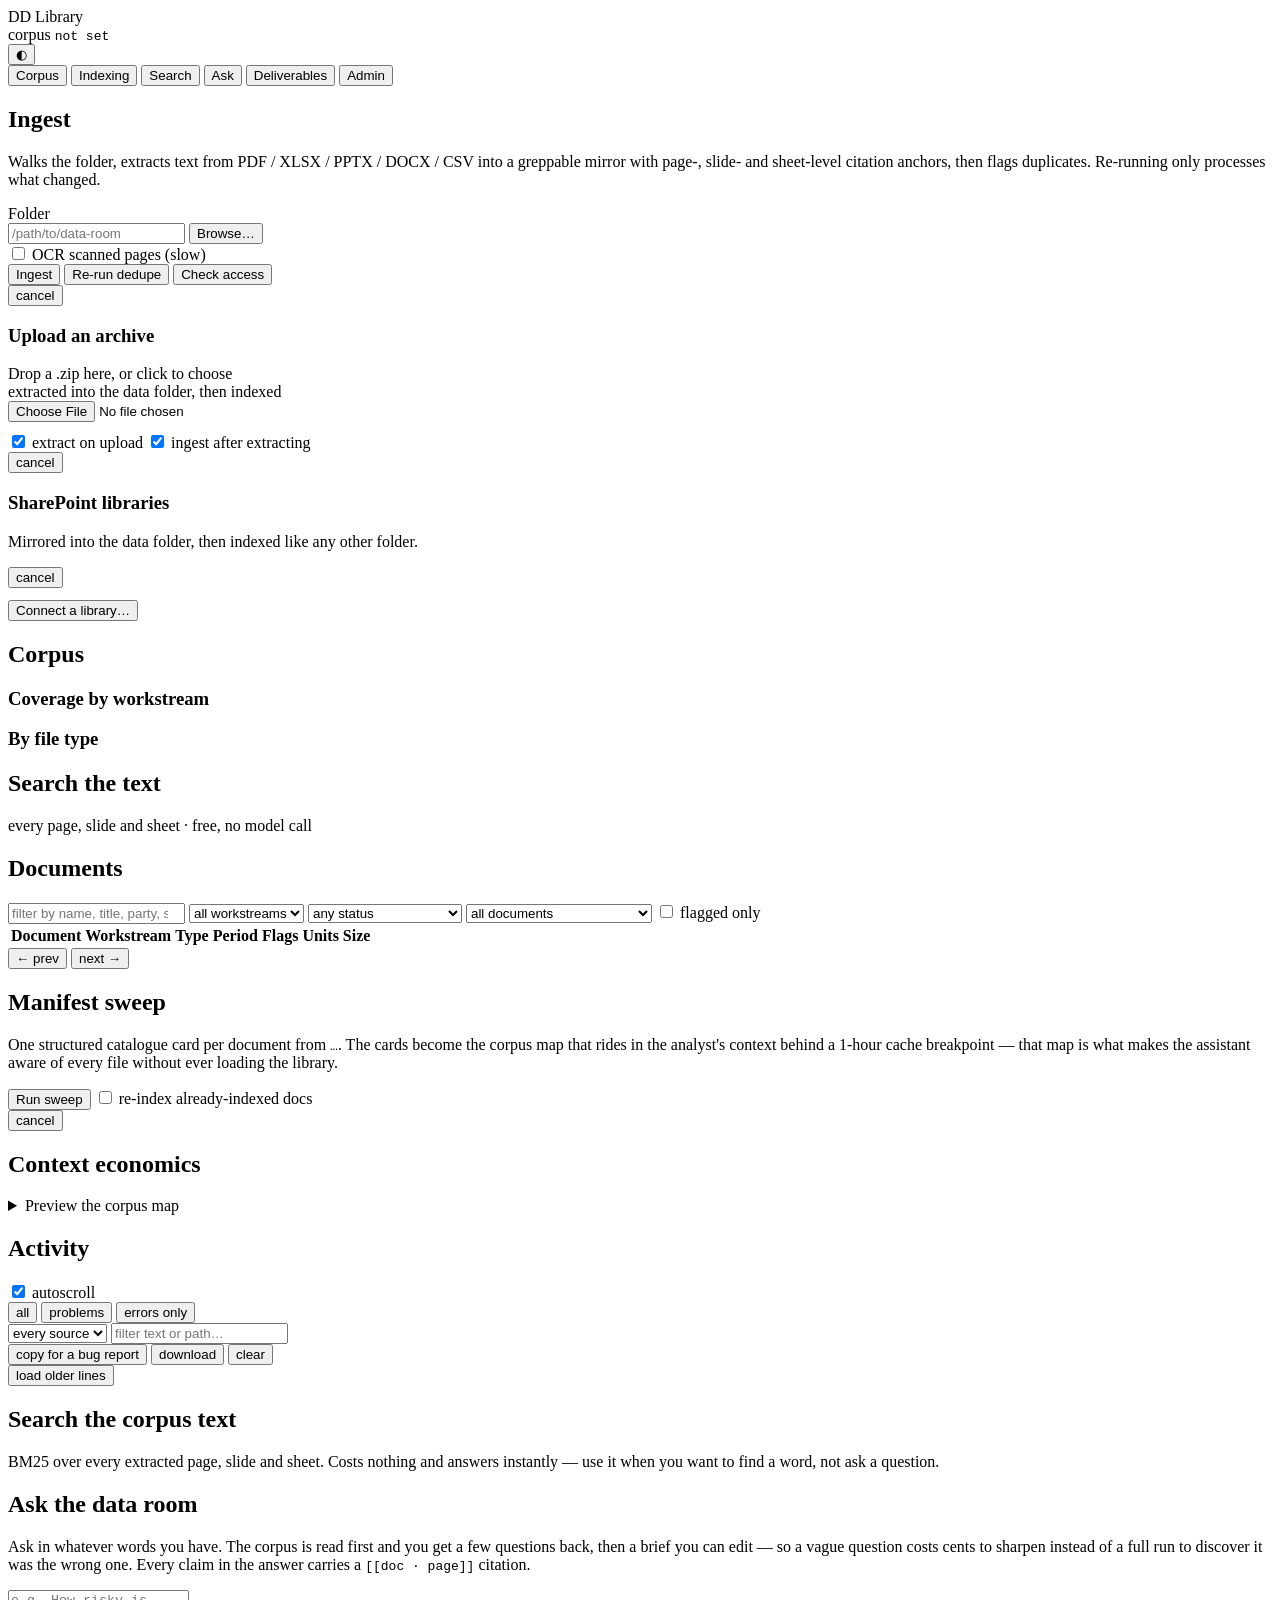
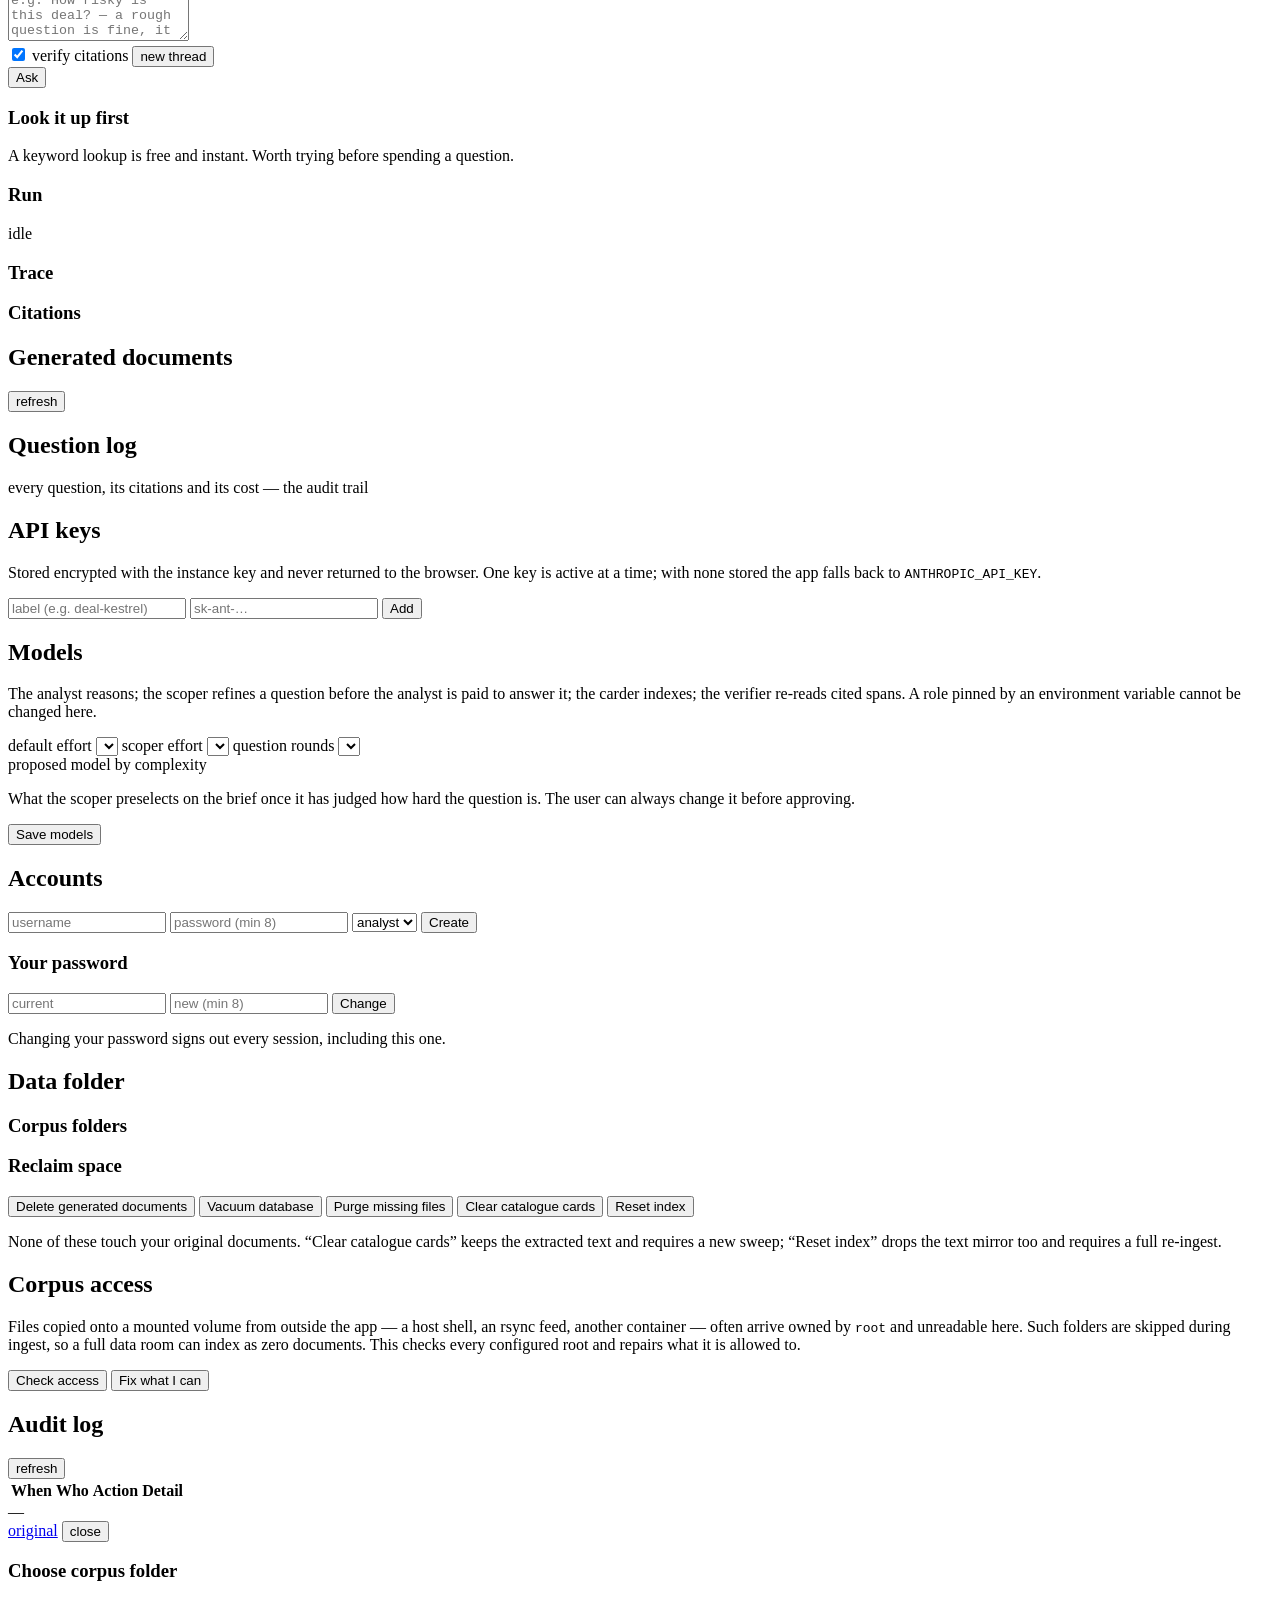
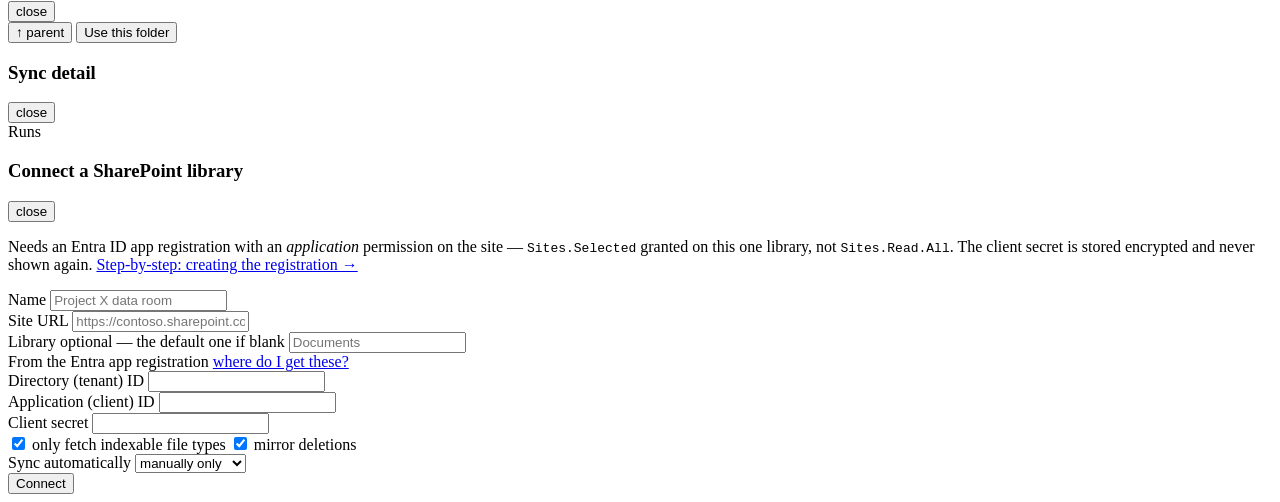
==== commit 4eb53ef3: "Merge main: keep the search tab, keep question scoping Both sides touched the boot sequence and the " ====
--- a/web/index.html
+++ b/web/index.html
@@ -26,6 +26,7 @@
 <nav class="tabs" id="tabs">
   <button data-tab="corpus" class="active">Corpus</button>
   <button data-tab="sweep">Indexing</button>
+  <button data-tab="search">Search</button>
   <button data-tab="ask">Ask</button>
   <button data-tab="deliverables">Deliverables</button>
   <button data-tab="admin" id="adminTabBtn" class="hidden">Admin</button>
@@ -106,6 +107,14 @@
         <h3>By file type</h3>
         <div id="familyBars" class="bars"></div>
       </div>
+    </div>
+
+    <div class="card">
+      <div class="card-head">
+        <h2>Search the text</h2>
+        <span class="muted small">every page, slide and sheet · free, no model call</span>
+      </div>
+      <div id="searchCorpusMount"></div>
     </div>
 
     <div class="card">
@@ -215,6 +224,20 @@
     </div>
   </section>
 
+  <!-- ─────────────── SEARCH ─────────────── -->
+  <section id="tab-search" class="tab">
+    <div class="card">
+      <div class="card-head">
+        <h2>Search the corpus text</h2>
+        <span class="muted small">
+          BM25 over every extracted page, slide and sheet. Costs nothing and answers
+          instantly — use it when you want to find a word, not ask a question.
+        </span>
+      </div>
+      <div id="searchFullMount"></div>
+    </div>
+  </section>
+
   <!-- ─────────────── ASK ─────────────── -->
   <section id="tab-ask" class="tab">
     <div class="ask-layout">
@@ -245,6 +268,13 @@
 
       <aside class="ask-side">
         <div class="side-card">
+          <h3>Look it up first</h3>
+          <p class="muted small">
+            A keyword lookup is free and instant. Worth trying before spending a question.
+          </p>
+          <div id="searchAskMount"></div>
+        </div>
+        <div class="side-card">
           <h3>Run</h3>
           <div id="runMeta" class="muted small">idle</div>
         </div>
@@ -435,6 +465,22 @@
   </div>
 </div>
 
+<div id="runModal" class="modal">
+  <div class="modal-body wide">
+    <div class="row between">
+      <h3 id="runTitle">Sync detail</h3>
+      <button class="ghost" id="runClose">close</button>
+    </div>
+    <div class="run-layout">
+      <div class="run-history">
+        <div class="fieldset-head"><span>Runs</span></div>
+        <div id="runList" class="rowlist"></div>
+      </div>
+      <div class="run-detail" id="runDetail"></div>
+    </div>
+  </div>
+</div>
+
 <div id="connectModal" class="modal">
   <div class="modal-body">
     <div class="row between">
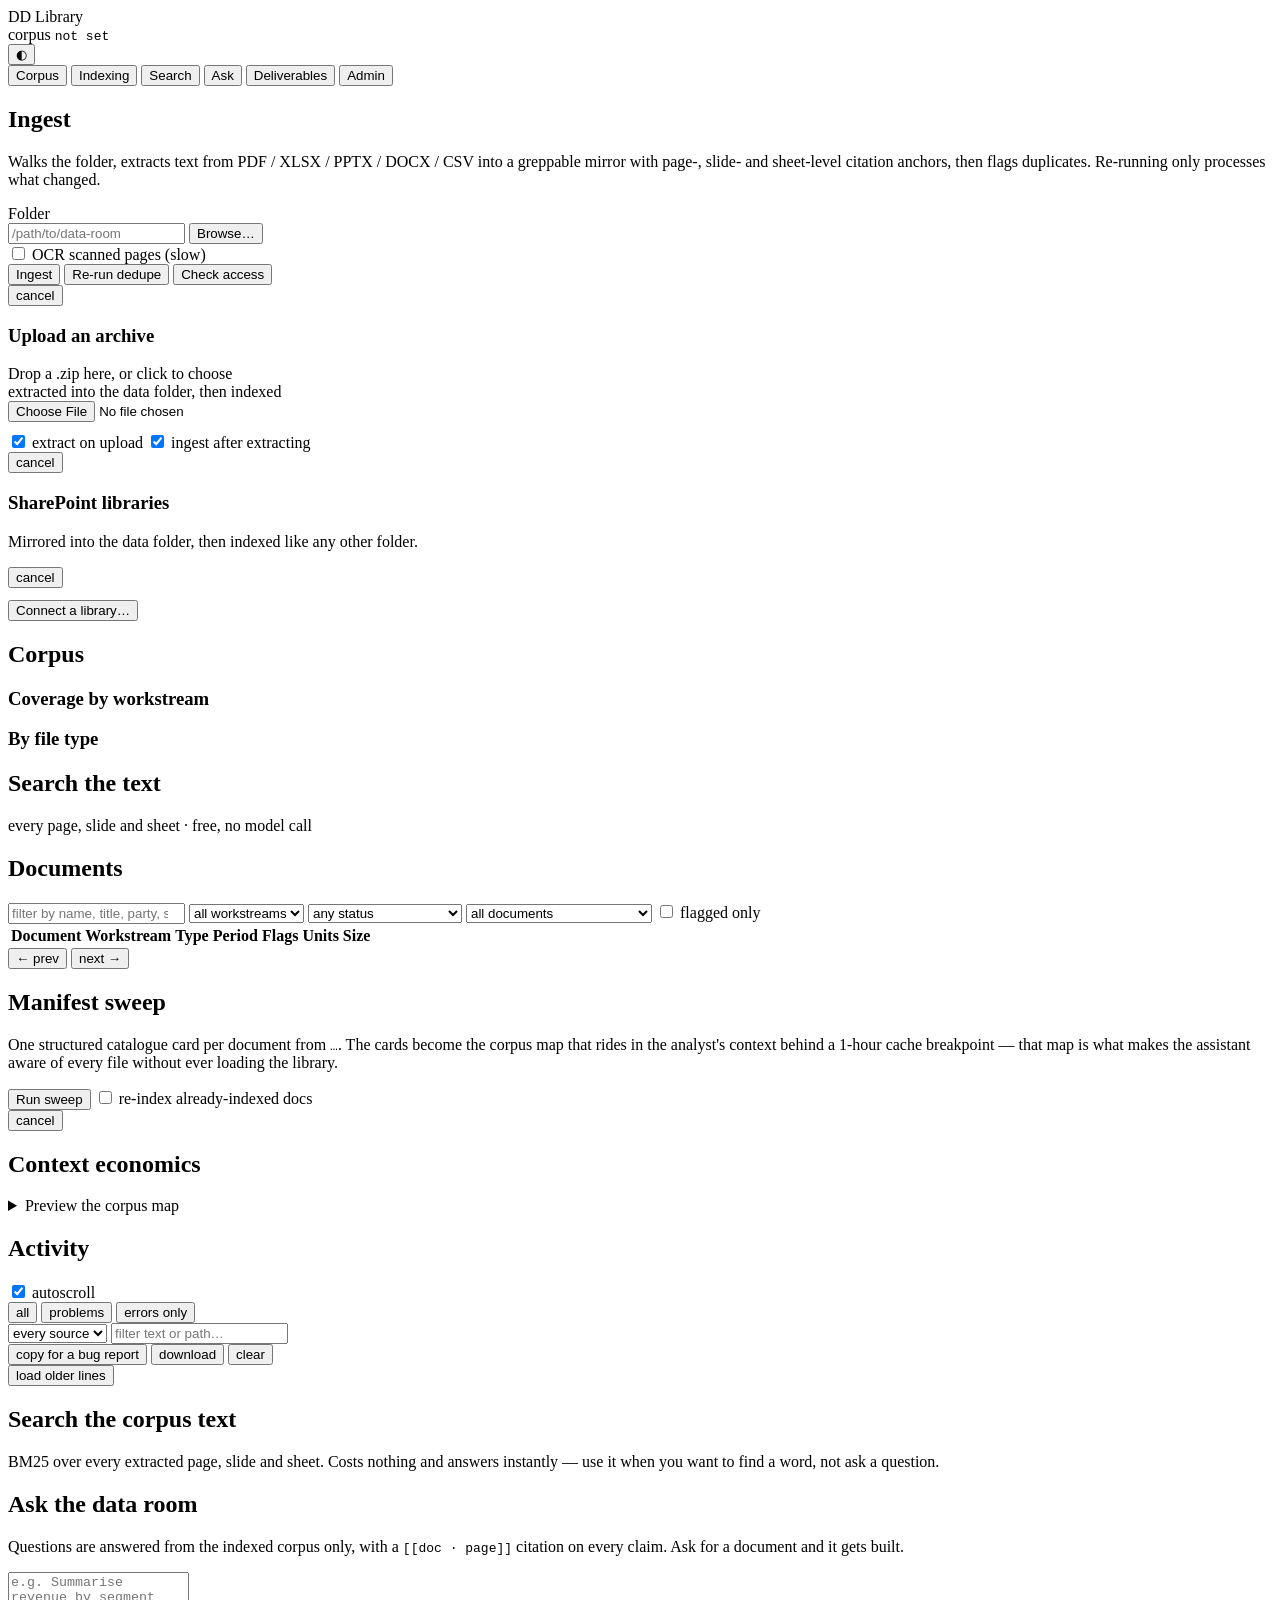
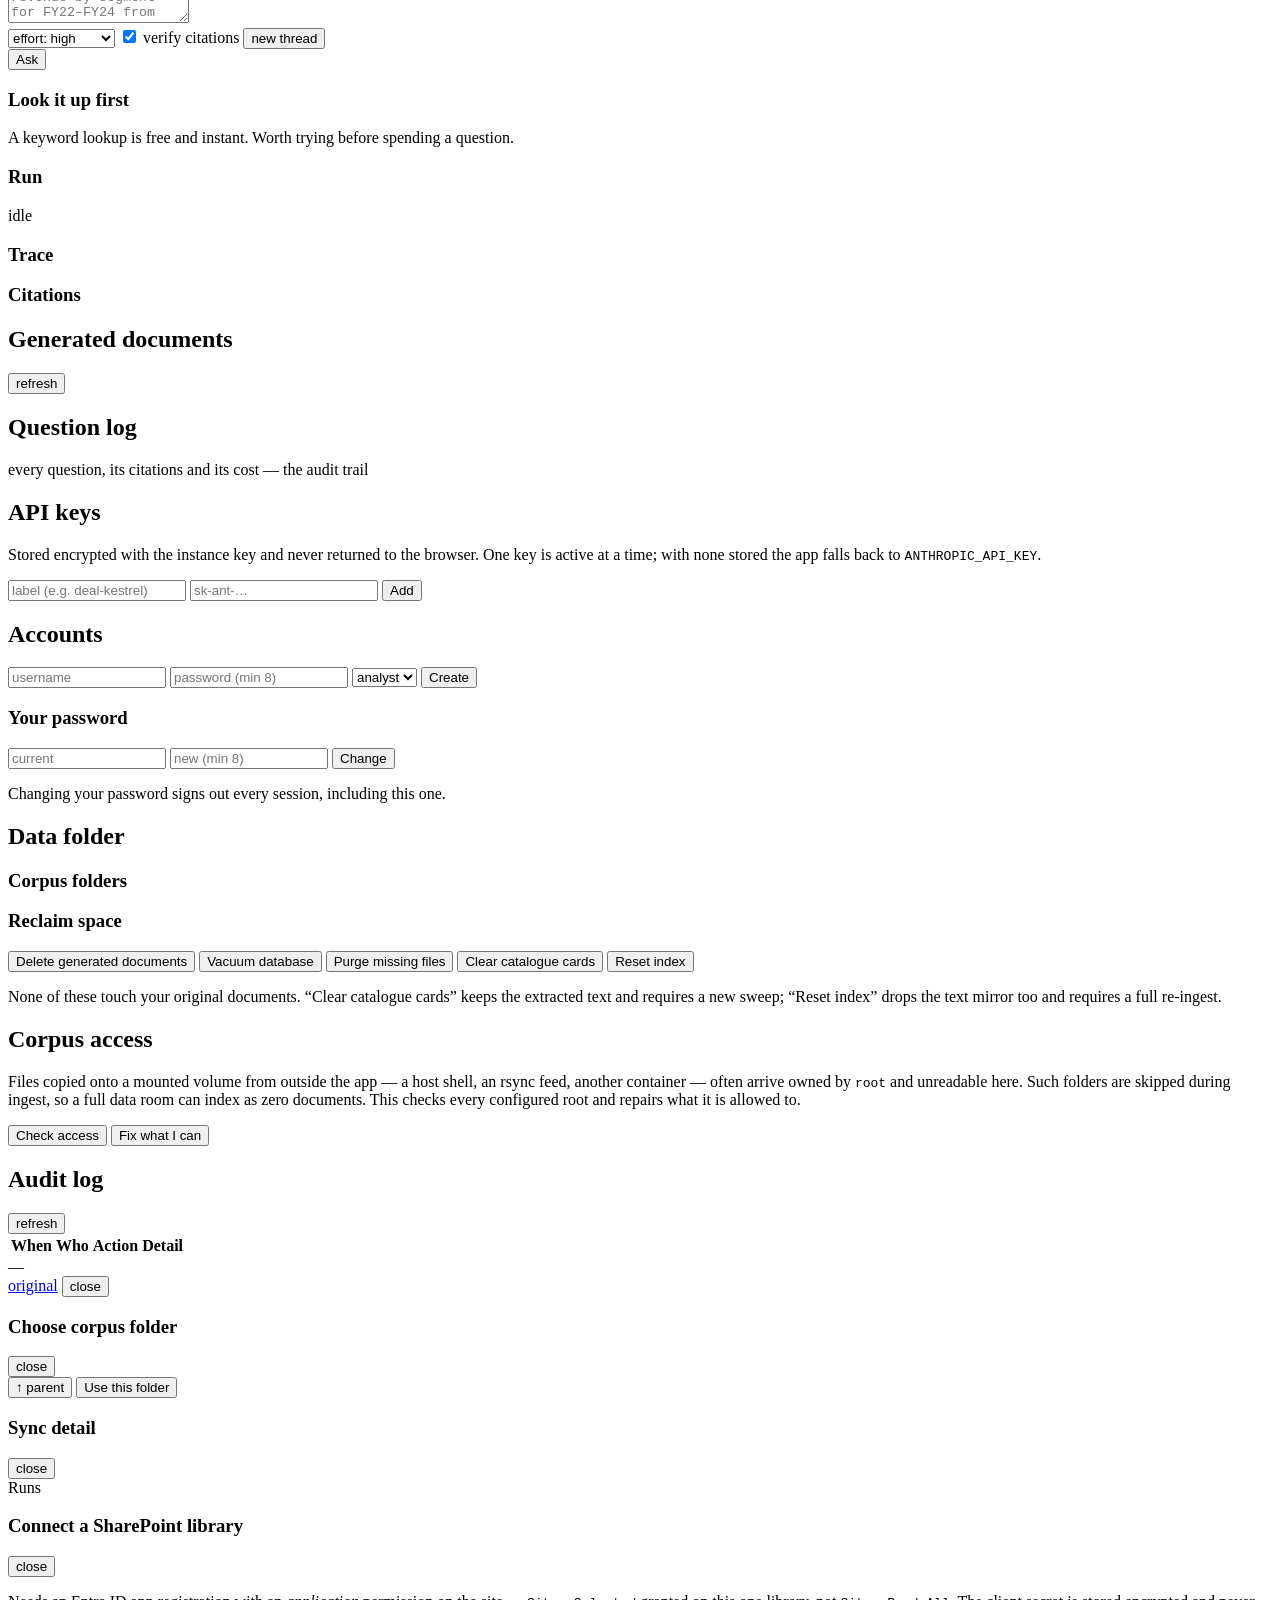
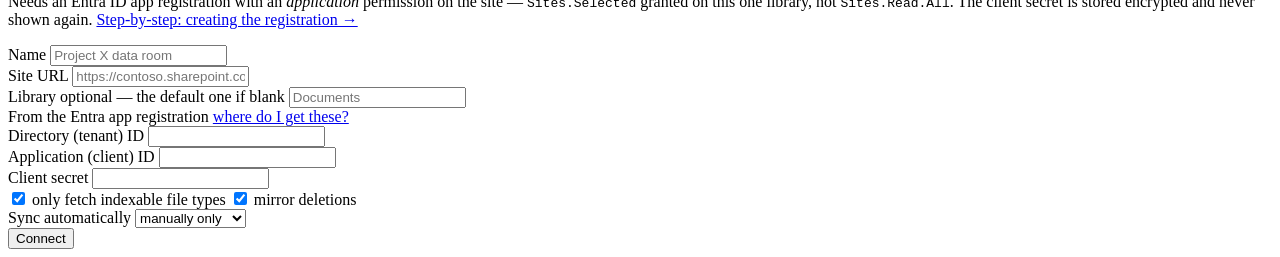
==== commit b2016f59: "Merge main into the sync-limit branch main gained deploy/env-sync.sh (#10), which reconciles .env wi" ====
--- a/web/index.html
+++ b/web/index.html
@@ -246,18 +246,24 @@
           <div class="empty">
             <h2>Ask the data room</h2>
             <p class="muted">
-              Ask in whatever words you have. The corpus is read first and you get a few
-              questions back, then a brief you can edit — so a vague question costs cents to
-              sharpen instead of a full run to discover it was the wrong one. Every claim in
-              the answer carries a <code>[[doc&nbsp;·&nbsp;page]]</code> citation.
+              Questions are answered from the indexed corpus only, with a
+              <code>[[doc&nbsp;·&nbsp;page]]</code> citation on every claim. Ask for a document and it
+              gets built.
             </p>
             <div class="suggestions" id="suggestions"></div>
           </div>
         </div>
         <form class="composer" id="askForm">
-          <textarea id="question" rows="3" placeholder="e.g. How risky is this deal? — a rough question is fine, it gets sharpened before anything expensive runs."></textarea>
+          <textarea id="question" rows="3" placeholder="e.g. Summarise revenue by segment for FY22–FY24 from the audited accounts, and flag any inconsistency with the management deck."></textarea>
           <div class="composer-bar">
             <div class="row gap wrap">
+              <select id="effort" title="Reasoning effort">
+                <option value="low">effort: low</option>
+                <option value="medium">effort: medium</option>
+                <option value="high" selected>effort: high</option>
+                <option value="xhigh">effort: xhigh</option>
+                <option value="max">effort: max</option>
+              </select>
               <label class="check"><input type="checkbox" id="verifyToggle" checked> verify citations</label>
               <button type="button" class="ghost" id="newThread">new thread</button>
             </div>
@@ -320,40 +326,6 @@
           <button class="primary" id="addKeyBtn">Add</button>
         </div>
         <div id="keyList" class="rowlist" style="margin-top:12px"></div>
-      </div>
-
-      <div class="card">
-        <div class="card-head"><h2>Models</h2><span class="muted small" id="modelsNote"></span></div>
-        <p class="muted small">
-          The analyst reasons; the scoper refines a question before the analyst is paid to
-          answer it; the carder indexes; the verifier re-reads cited spans. A role pinned by an
-          environment variable cannot be changed here.
-        </p>
-        <div class="grid-2" id="modelRoles"></div>
-        <div class="row wrap gap" style="margin-top:12px">
-          <label class="field" style="margin:0">
-            <span>default effort</span>
-            <select id="analystEffort"></select>
-          </label>
-          <label class="field" style="margin:0">
-            <span>scoper effort</span>
-            <select id="scoperEffort"></select>
-          </label>
-          <label class="field" style="margin:0">
-            <span>question rounds</span>
-            <select id="scopeRounds"></select>
-          </label>
-        </div>
-        <div class="fieldset-head"><span>proposed model by complexity</span></div>
-        <p class="muted small">
-          What the scoper preselects on the brief once it has judged how hard the question is.
-          The user can always change it before approving.
-        </p>
-        <div class="grid-2" id="complexityModels"></div>
-        <div class="row between wrap gap" style="margin-top:12px">
-          <span class="muted small" id="modelsSaved"></span>
-          <button class="primary" id="saveModelsBtn">Save models</button>
-        </div>
       </div>
 
       <div class="card">
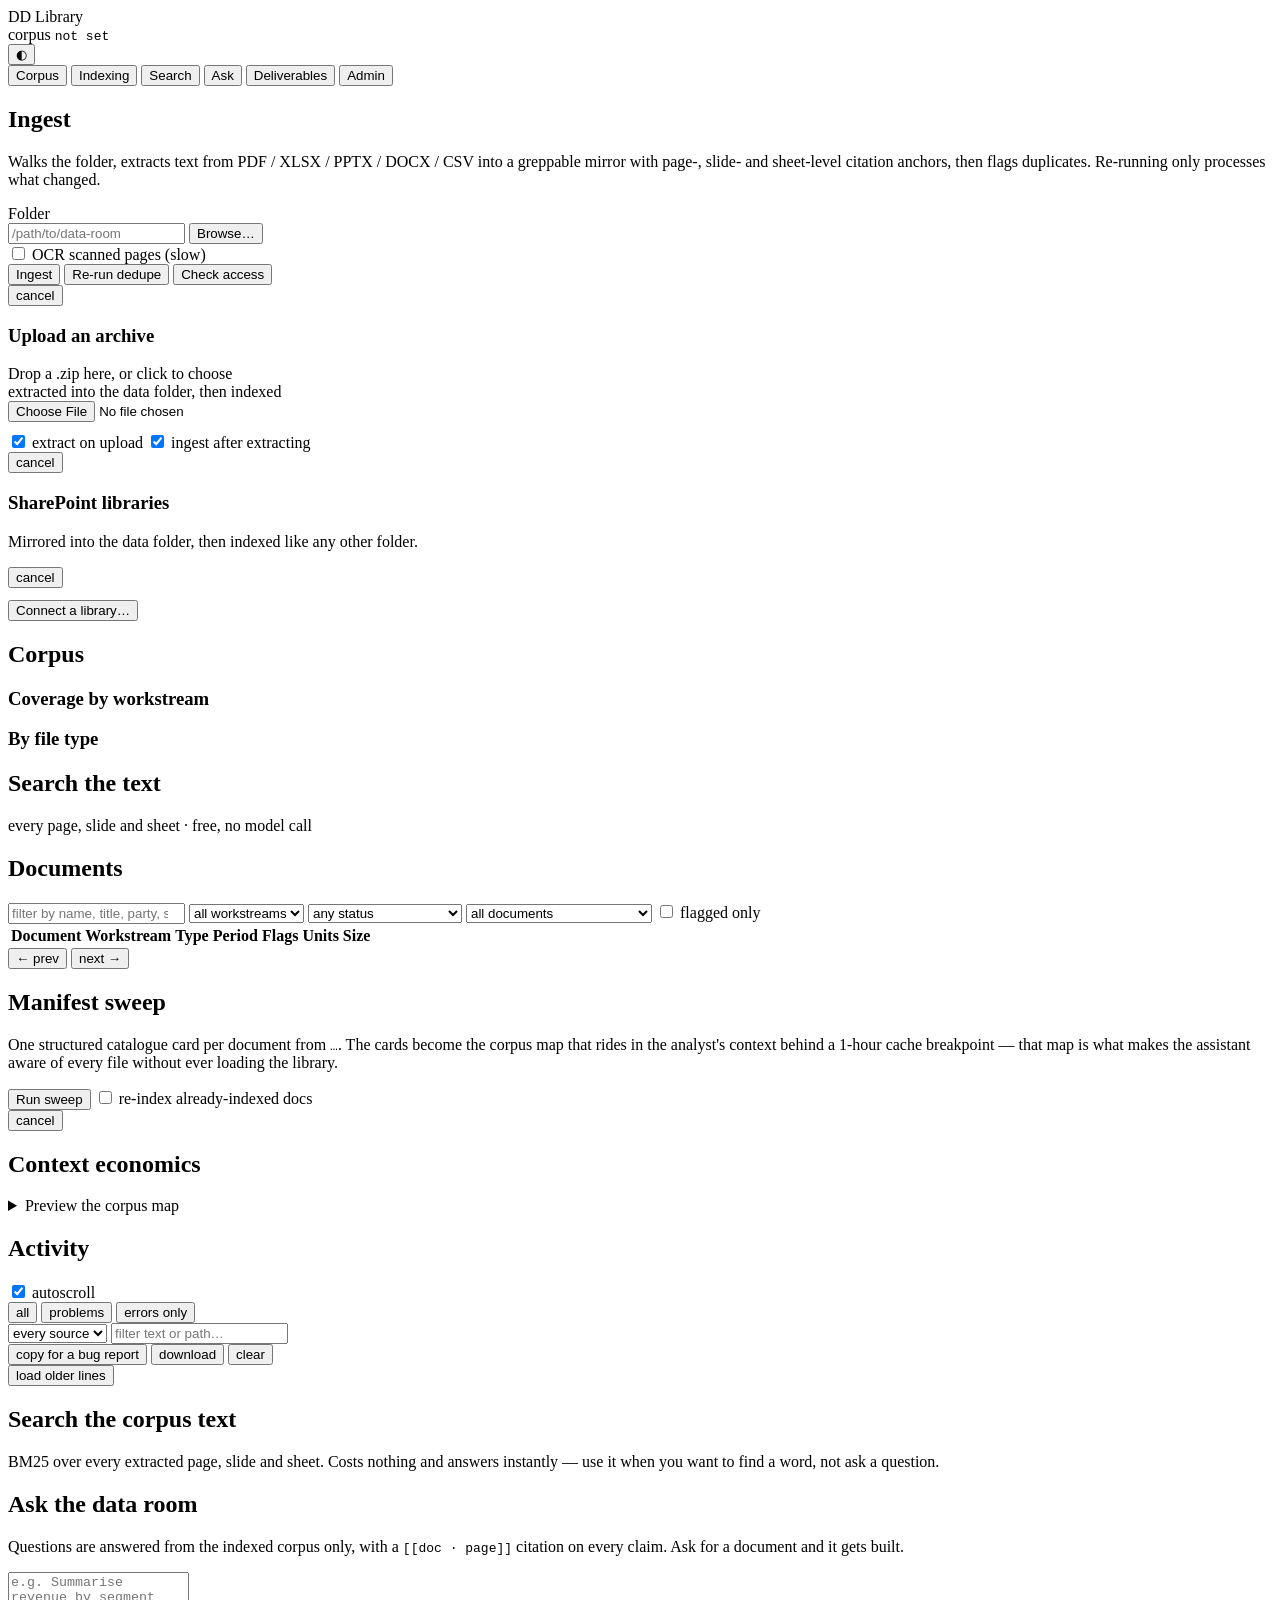
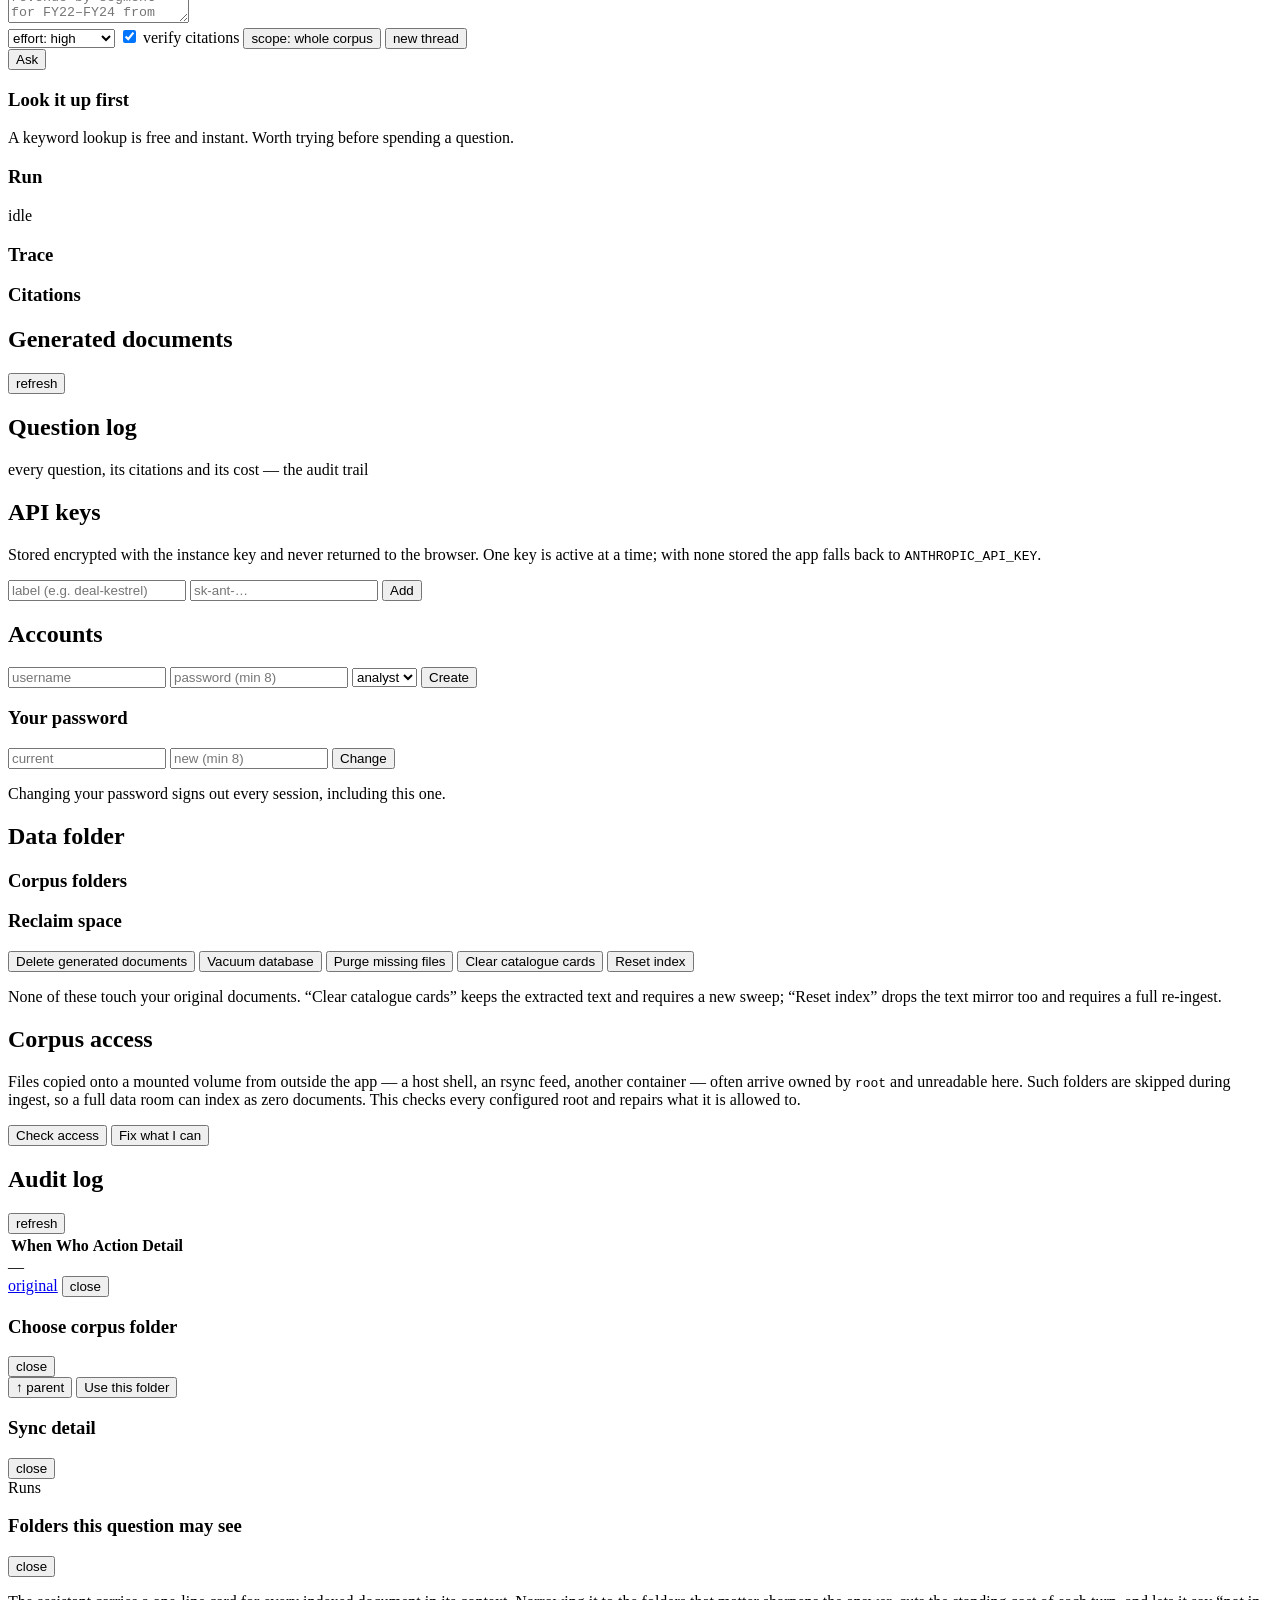
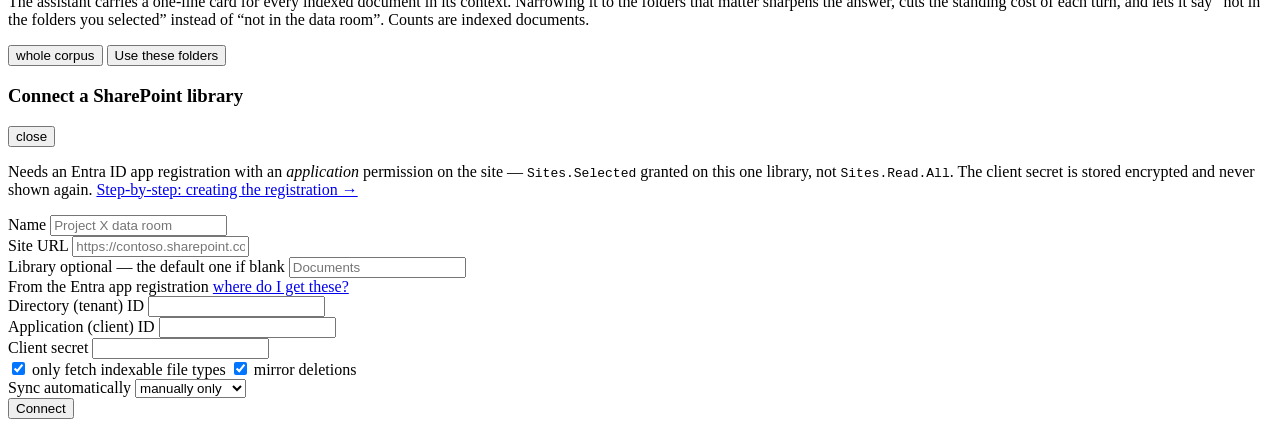
==== commit 3d813cb4: "Merge pull request #11 from fastbone/claude/question-folder-scope Scope a question to chosen folders" ====
--- a/web/index.html
+++ b/web/index.html
@@ -265,6 +265,7 @@
                 <option value="max">effort: max</option>
               </select>
               <label class="check"><input type="checkbox" id="verifyToggle" checked> verify citations</label>
+              <button type="button" class="ghost" id="scopeChip" title="Limit this question to part of the library">scope: whole corpus</button>
               <button type="button" class="ghost" id="newThread">new thread</button>
             </div>
             <button type="submit" class="primary" id="askBtn">Ask</button>
@@ -453,6 +454,29 @@
   </div>
 </div>
 
+<div id="scopeModal" class="modal">
+  <div class="modal-body">
+    <div class="row between">
+      <h3>Folders this question may see</h3>
+      <button class="ghost" id="scopeClose">close</button>
+    </div>
+    <p class="muted small">
+      The assistant carries a one-line card for every indexed document in its context.
+      Narrowing it to the folders that matter sharpens the answer, cuts the standing
+      cost of each turn, and lets it say “not in the folders you selected” instead of
+      “not in the data room”. Counts are indexed documents.
+    </p>
+    <div id="scopeTree" class="scope-tree"></div>
+    <div class="row between wrap">
+      <div id="scopeEstimate" class="muted small"></div>
+      <div class="row gap">
+        <button type="button" class="ghost" id="scopeClear">whole corpus</button>
+        <button type="button" class="primary" id="scopeApply">Use these folders</button>
+      </div>
+    </div>
+  </div>
+</div>
+
 <div id="connectModal" class="modal">
   <div class="modal-body">
     <div class="row between">
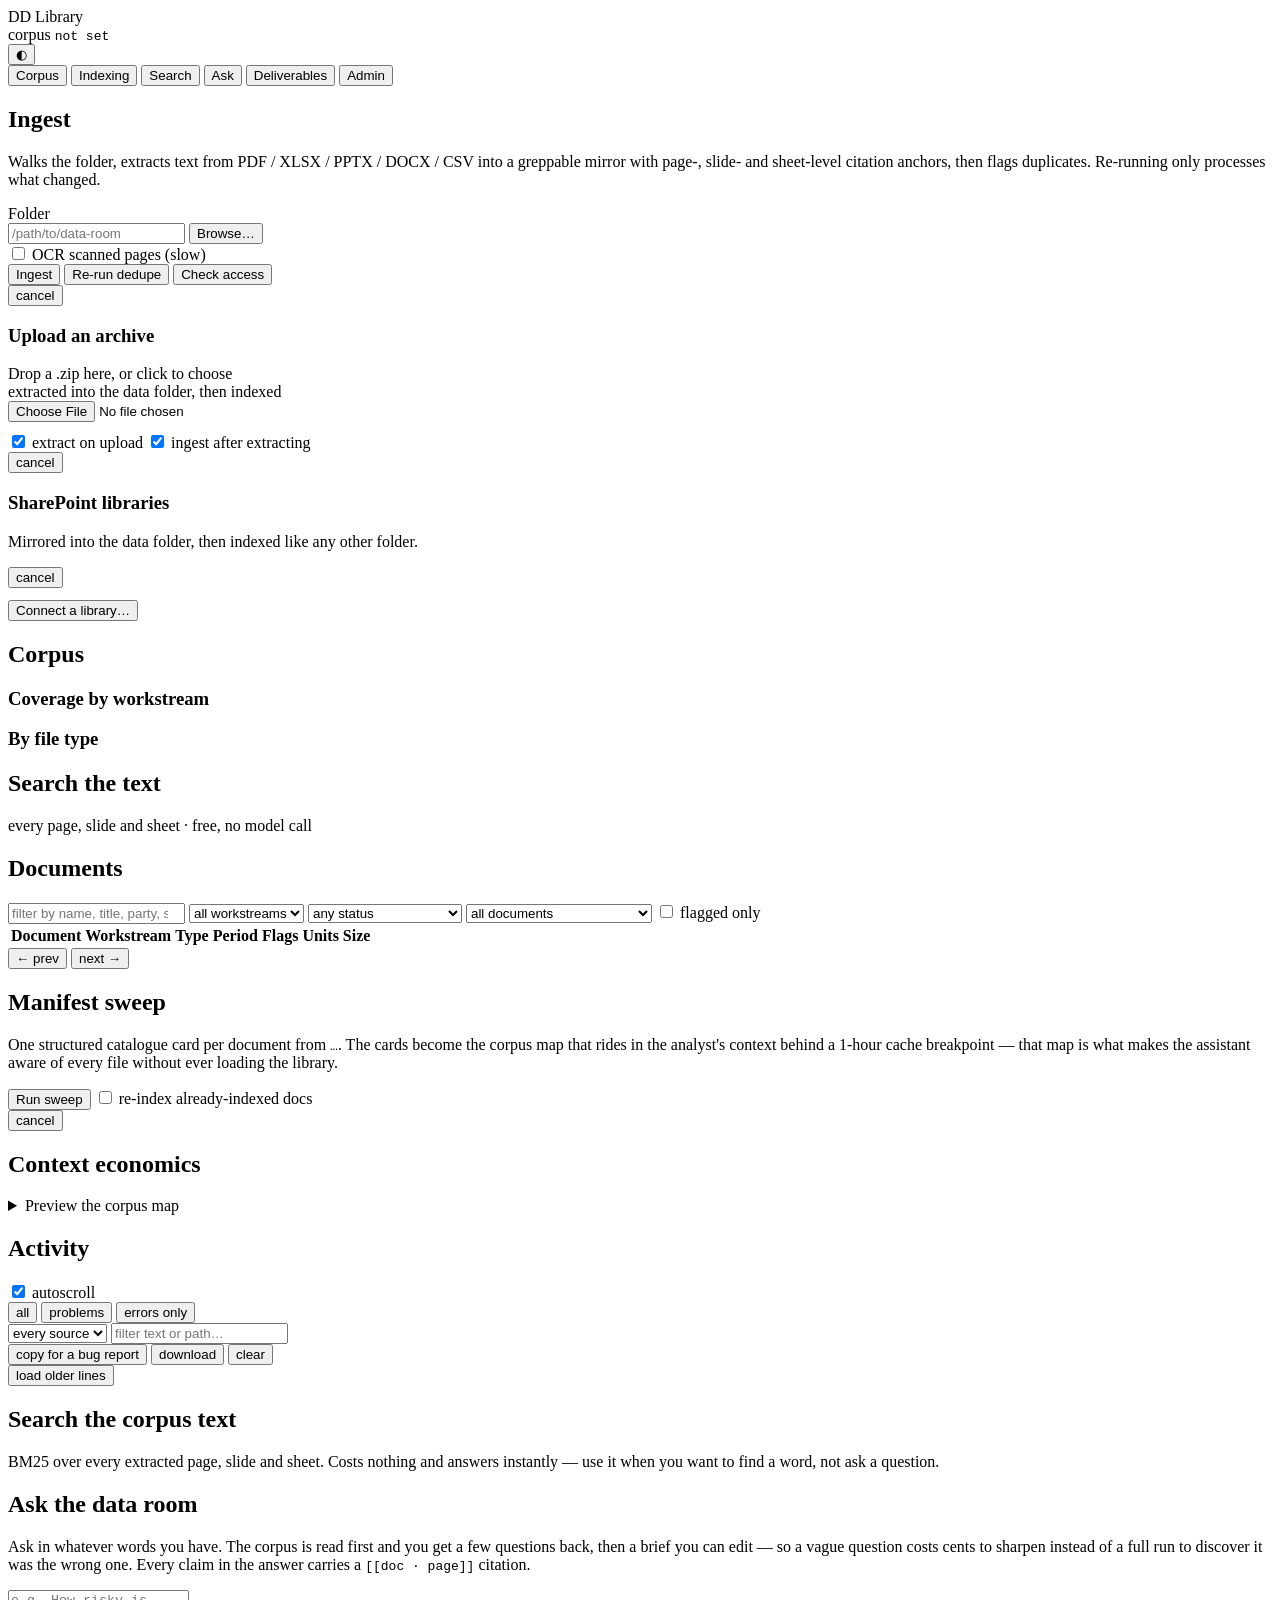
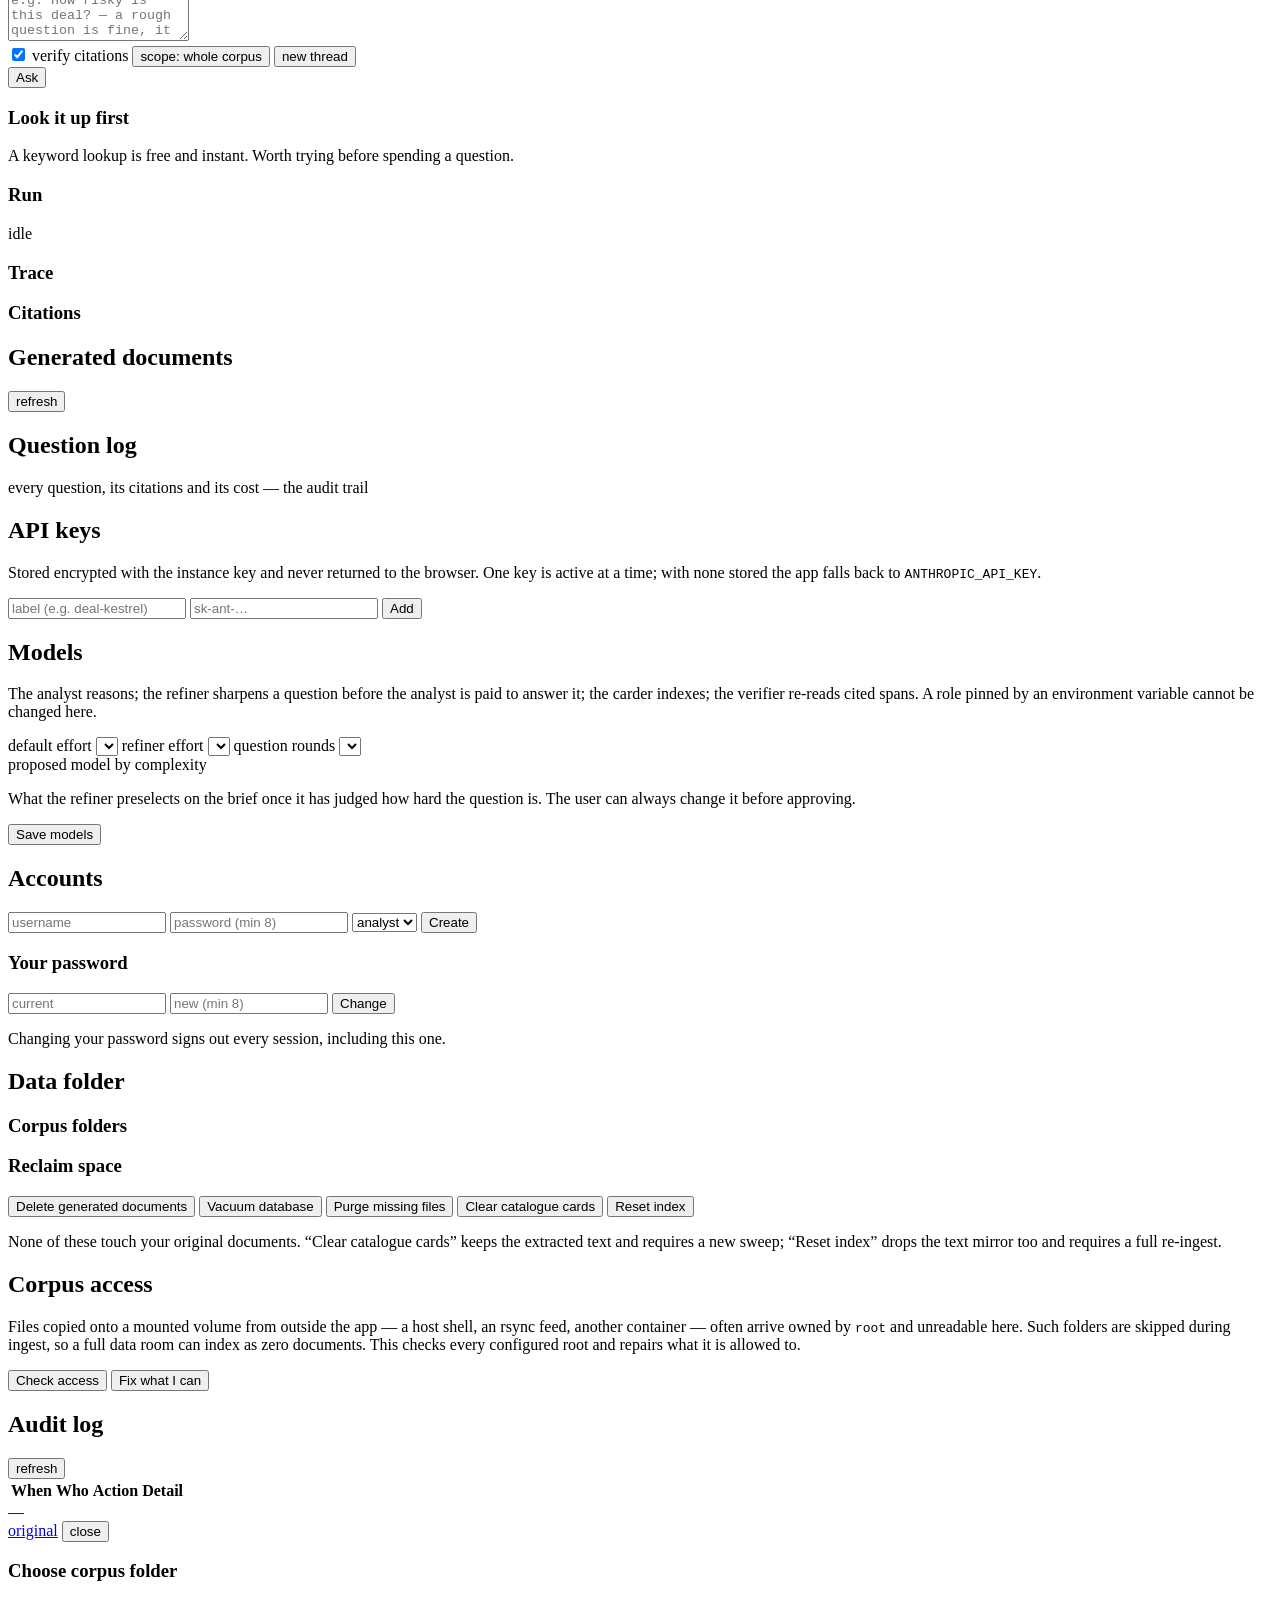
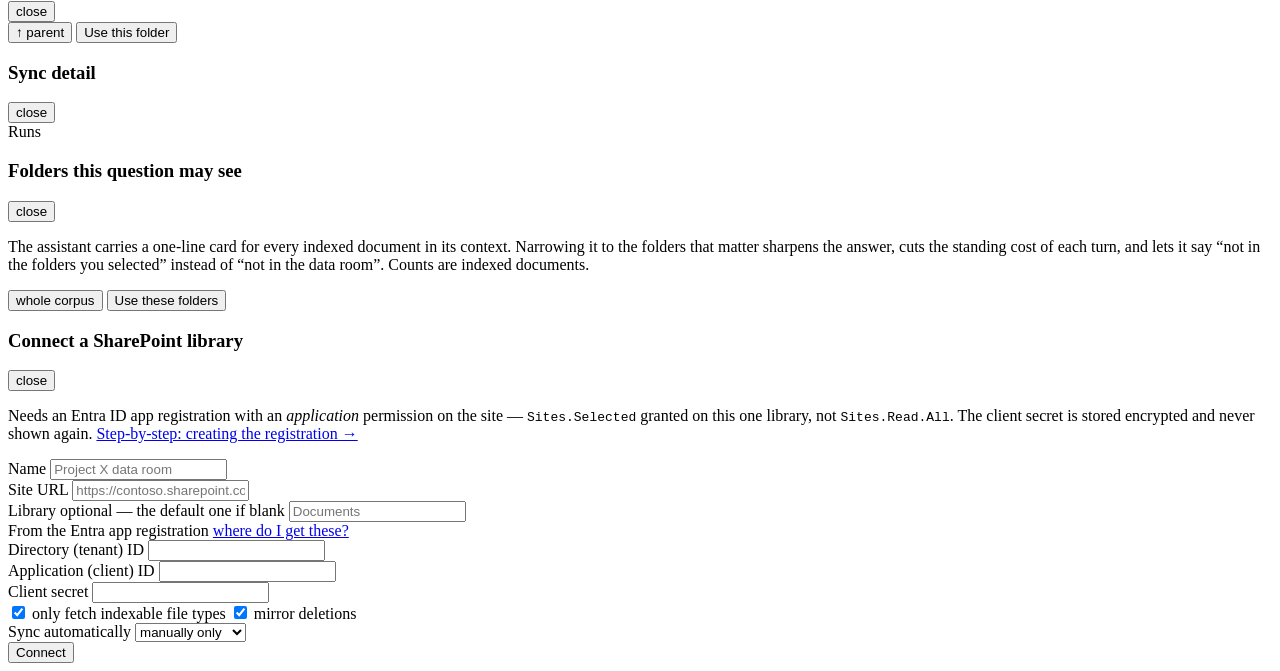
==== commit 75eb83a6: "Merge main: "scope" is folders, question refinement gets its own name main's folder-scoping feature " ====
--- a/web/index.html
+++ b/web/index.html
@@ -246,24 +246,18 @@
           <div class="empty">
             <h2>Ask the data room</h2>
             <p class="muted">
-              Questions are answered from the indexed corpus only, with a
-              <code>[[doc&nbsp;·&nbsp;page]]</code> citation on every claim. Ask for a document and it
-              gets built.
+              Ask in whatever words you have. The corpus is read first and you get a few
+              questions back, then a brief you can edit — so a vague question costs cents to
+              sharpen instead of a full run to discover it was the wrong one. Every claim in
+              the answer carries a <code>[[doc&nbsp;·&nbsp;page]]</code> citation.
             </p>
             <div class="suggestions" id="suggestions"></div>
           </div>
         </div>
         <form class="composer" id="askForm">
-          <textarea id="question" rows="3" placeholder="e.g. Summarise revenue by segment for FY22–FY24 from the audited accounts, and flag any inconsistency with the management deck."></textarea>
+          <textarea id="question" rows="3" placeholder="e.g. How risky is this deal? — a rough question is fine, it gets sharpened before anything expensive runs."></textarea>
           <div class="composer-bar">
             <div class="row gap wrap">
-              <select id="effort" title="Reasoning effort">
-                <option value="low">effort: low</option>
-                <option value="medium">effort: medium</option>
-                <option value="high" selected>effort: high</option>
-                <option value="xhigh">effort: xhigh</option>
-                <option value="max">effort: max</option>
-              </select>
               <label class="check"><input type="checkbox" id="verifyToggle" checked> verify citations</label>
               <button type="button" class="ghost" id="scopeChip" title="Limit this question to part of the library">scope: whole corpus</button>
               <button type="button" class="ghost" id="newThread">new thread</button>
@@ -327,6 +321,40 @@
           <button class="primary" id="addKeyBtn">Add</button>
         </div>
         <div id="keyList" class="rowlist" style="margin-top:12px"></div>
+      </div>
+
+      <div class="card">
+        <div class="card-head"><h2>Models</h2><span class="muted small" id="modelsNote"></span></div>
+        <p class="muted small">
+          The analyst reasons; the refiner sharpens a question before the analyst is paid to
+          answer it; the carder indexes; the verifier re-reads cited spans. A role pinned by an
+          environment variable cannot be changed here.
+        </p>
+        <div class="grid-2" id="modelRoles"></div>
+        <div class="row wrap gap" style="margin-top:12px">
+          <label class="field" style="margin:0">
+            <span>default effort</span>
+            <select id="analystEffort"></select>
+          </label>
+          <label class="field" style="margin:0">
+            <span>refiner effort</span>
+            <select id="refinerEffort"></select>
+          </label>
+          <label class="field" style="margin:0">
+            <span>question rounds</span>
+            <select id="refineRounds"></select>
+          </label>
+        </div>
+        <div class="fieldset-head"><span>proposed model by complexity</span></div>
+        <p class="muted small">
+          What the refiner preselects on the brief once it has judged how hard the question is.
+          The user can always change it before approving.
+        </p>
+        <div class="grid-2" id="complexityModels"></div>
+        <div class="row between wrap gap" style="margin-top:12px">
+          <span class="muted small" id="modelsSaved"></span>
+          <button class="primary" id="saveModelsBtn">Save models</button>
+        </div>
       </div>
 
       <div class="card">
